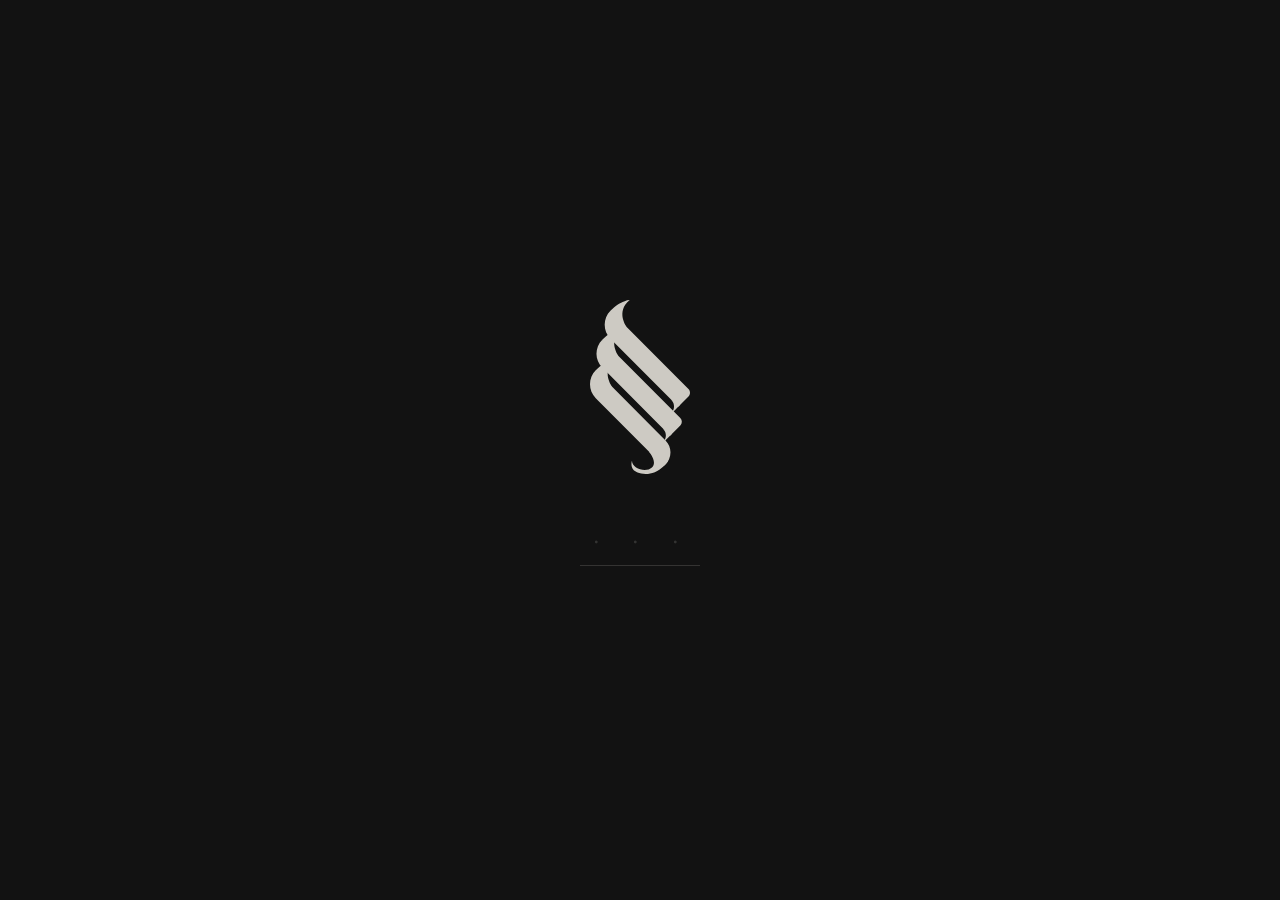
==== index.html @ f42cea84 "Update index.html" ====
<!DOCTYPE html>
<html lang="en">
<head>
  <meta charset="UTF-8" />
  <meta name="viewport" content="width=device-width, initial-scale=1.0" />
  <title>Jon Nguyen | Creative Director</title>
  <link rel="icon" type="image/svg+xml" href="assets/jn_logo.svg" />
  <meta name="description" content="Creative Director building brand worlds. Brand, digital, experiential." />
  <link rel="preconnect" href="https://fonts.googleapis.com" />
  <link rel="preconnect" href="https://fonts.gstatic.com" crossorigin />
  <link rel="preload" href="https://fonts.googleapis.com/css2?family=Montserrat:wght@300;400;500;600&display=swap" as="style" onload="this.onload=null;this.rel='stylesheet'" />
  <noscript><link href="https://fonts.googleapis.com/css2?family=Montserrat:wght@300;400;500;600&display=swap" rel="stylesheet" /></noscript>
  <link rel="preload" href="assets/cinema%20sunday.otf" as="font" type="font/otf" crossorigin>
  <link rel="preload" as="image" href="frames/hero-bust-b2.png" fetchpriority="high">
  <style>
    @font-face {
      font-family: 'Cinema Sunday';
      src: url('assets/cinema%20sunday.otf') format('opentype');
      font-weight: normal;
      font-style: normal;
      font-display: block;
    }
    html, body { height: 100%; overflow: hidden; margin: 0; }
    .panel { position: fixed; inset: 0; will-change: transform; }
    #panel-hero { z-index: 1; }
    #panel-bw { z-index: 2; transform: translateY(100%); background: rgb(244,241,234); }
    #panel-content { z-index: 3; transform: translateY(100%); background: rgb(244,241,234); overflow-y: hidden; }
    .panel-moving { transition: transform 0.88s cubic-bezier(0.16, 1, 0.3, 1); }
    :root { --bg:#f4f1ea; --ink:#121212; --blue:#1f57ff; --max:1200px; --lx:50%; --ly:35%; --rx:0deg; --ry:0deg; }
    a { color: inherit; text-decoration: none; }
    body { font-family: 'Montserrat', sans-serif; background: var(--bg); color: var(--ink); }
    /* ── NAV (from original style.css) ─────────────────────────── */
    .site-header { top: 0; left: 0; right: 0; padding: 22px 32px; }
    .nav-wrap { max-width: var(--max); margin: 0 auto; display: flex; align-items: center; justify-content: space-between; }
    .brand { font-family: 'Cinema Sunday', serif; font-weight: normal; letter-spacing: 0.06em; text-transform: uppercase; font-size: 2.2rem; line-height: 1; color: var(--blue); transition: opacity 0.4s ease, visibility 0.4s ease; }
    .brand.hidden { opacity: 0; visibility: hidden; pointer-events: none; }
    .nav { display: flex; gap: 28px; }
    .nav a { font-family: 'Montserrat', sans-serif; font-weight: 500; letter-spacing: 0.14em; text-transform: uppercase; font-size: 0.75rem; color: var(--blue); }
    /* ── HAMBURGER ─────────────────────────────────────────────── */
    .hamburger { display: none; flex-direction: column; justify-content: center; gap: 5px; background: none; border: none; cursor: pointer; padding: 6px; position: relative; z-index: 9999; }
    .hamburger span { display: block; width: 22px; height: 2px; background: var(--blue); border-radius: 1px; transition: transform 0.35s cubic-bezier(0.16,1,0.3,1), opacity 0.25s ease; transform-origin: center; }
    .hamburger.open span:nth-child(1) { transform: translateY(7px) rotate(45deg); }
    .hamburger.open span:nth-child(2) { opacity: 0; transform: scaleX(0); }
    .hamburger.open span:nth-child(3) { transform: translateY(-7px) rotate(-45deg); }
    /* ── HERO ───────────────────────────────────────────────────── */
    .hero-center { height: 100%; overflow: hidden; position: relative; }
    .hero-bust { width: clamp(380px, 38vw, 480px); flex-shrink: 0; position: relative; z-index: 2; }
    .hero-composition { display: flex; align-items: flex-start; justify-content: center; width: 100%; overflow: visible; }
    .hero-word-col { flex: 1; display: flex; align-items: flex-end; padding-top: calc(clamp(380px, 38vw, 480px) * 0.64); position: relative; z-index: 1; }
    .word-mask { overflow: hidden; display: inline-block; }
    .hero-word-col.left { justify-content: flex-end; margin-right: clamp(-150px, -21vw, -260px); }
    .hero-word-col.right { justify-content: flex-start; margin-left: clamp(-150px, -21vw, -260px); }
    .hero-word { display: block; font-family: 'Cinema Sunday', serif; font-weight: normal; text-transform: uppercase; letter-spacing: 0.02em; line-height: 1; font-size: clamp(32px, 5vw, 82px); color: rgba(18,18,18,0.88); white-space: nowrap; }
    .hero-director-wrap { display: flex; flex-direction: column; align-items: flex-end; }
    .hero-director-discipline { font-family: 'Montserrat', sans-serif; font-weight: 400; font-size: clamp(8px, 0.78vw, 12px); letter-spacing: 0.28em; text-transform: uppercase; color: rgba(18,18,18,0.5); margin-top: 12px; white-space: nowrap; }
    .rx-discipline { opacity: 0; animation: revealWord 1.2s cubic-bezier(0.4,0,0.2,1) 1.4s forwards; }
    @media (max-width: 900px) {
      .hero-word-col { padding-top: calc(clamp(380px, 38vw, 480px) * 0.64); }
      .hero-word-col.left { margin-right: clamp(-60px, -12vw, -140px); }
      .hero-word-col.right { margin-left: clamp(-60px, -12vw, -140px); }
      .hero-word { font-size: clamp(22px, 4.2vw, 52px); }
    }
    @media (max-width: 600px) {
      .hero-composition { flex-direction: column; align-items: center; justify-content: flex-start; overflow: visible; gap: 0; }
      .hero-word-col { flex: none; width: 100%; padding-top: 0 !important; display: flex; align-items: flex-end; justify-content: center !important; }
      .hero-word-col.left { margin-right: 0 !important; padding-top: clamp(56px, 14vw, 76px) !important; order: 1; }
      .hero-word-col.right { margin-left: 0 !important; order: 3; padding-bottom: clamp(8px, 2vw, 16px); margin-top: clamp(-40px, -8vw, -28px) !important; }
      .hero-bust { order: 2; width: min(340px, 88vw); flex-shrink: 0; margin-top: clamp(-48px, -9vw, -32px) !important; }
      .hero-director-wrap { align-items: center; }
      .hero-word { font-size: clamp(40px, 17vw, 64px); text-align: center; white-space: nowrap; }
      .hero-director-discipline { font-size: clamp(7px, 2.0vw, 10px); letter-spacing: 0.14em; text-align: center; margin-top: 8px; }
    }
    .hero-bust-img { display: block; width: 100%; height: auto; user-select: none; pointer-events: none; }
    @keyframes floaty { 0%, 100% { transform: translateY(0px); } 50% { transform: translateY(-14px); } }
    .hero-sculpture { animation: floaty 6s ease-in-out infinite; }
    #cursorSpotlight { position: fixed; inset: 0; pointer-events: none; z-index: 9999; opacity: 0; transition: opacity 0.8s ease; }
    #groundShadow { position: absolute; bottom: 3%; left: 50%; width: 52%; height: 28px; background: radial-gradient(ellipse at center, rgba(0,0,0,0.32) 0%, rgba(0,0,0,0.12) 45%, transparent 70%); transform: translateX(-50%); opacity: 0; pointer-events: none; will-change: transform, opacity, filter; }
    .rx { opacity: 0; }
    .rx-creative { animation: revealWord 1.6s cubic-bezier(0.4, 0, 0.2, 1) 0.1s forwards; }
    .rx-director { animation: revealWord 1.6s cubic-bezier(0.4, 0, 0.2, 1) 0.85s forwards; }
    .rx-bust { }
    @keyframes revealWord {
      0%   { opacity: 0; transform: translateY(110%); filter: blur(14px); }
      100% { opacity: 1; transform: translateY(0); filter: blur(0px); }
    }
    @keyframes revealBust {
      0%   { opacity: 0; transform: translateY(32px); }
      100% { opacity: 1; transform: translateY(0); }
    }
    @media (max-width: 600px) {
      .rx-creative { animation: revealWord 1.6s cubic-bezier(0.4, 0, 0.2, 1) 0.1s forwards; }
      .rx-director { animation: revealWord 1.6s cubic-bezier(0.4, 0, 0.2, 1) 0.8s forwards; }
      .rx-bust { animation: revealBust 2.2s cubic-bezier(0.16, 1, 0.3, 1) 1.6s forwards; }
    }
    .bw-section { height: 100%; display: flex; flex-direction: column; align-items: center; justify-content: center; overflow: hidden; }
    .bw-word-wrap { overflow: hidden; display: block; line-height: 1.0; }
    .bw-word { display: block; font-family: 'Cinema Sunday', serif; font-weight: normal; text-transform: uppercase; letter-spacing: 0.04em; font-size: clamp(52px, 10vw, 156px); color: rgba(18,18,18,0.88); opacity: 0; transform: translateY(115%); filter: blur(12px); transition: opacity 1.4s cubic-bezier(0.4, 0, 0.2, 1), transform 1.4s cubic-bezier(0.4, 0, 0.2, 1), filter 1.4s cubic-bezier(0.4, 0, 0.2, 1); will-change: transform, opacity, filter; }
    .bw-word.revealed { opacity: 1; transform: translateY(0); filter: blur(0px); }
    .bw-rule { width: 0; height: 1px; background: rgba(18,18,18,0.18); margin: 40px auto; transition: width 1.2s cubic-bezier(0.4, 0, 0.2, 1); }
    .bw-rule.revealed { width: clamp(100px, 20vw, 280px); }
    .bw-tagline { font-family: 'Montserrat', sans-serif; font-weight: 400; letter-spacing: 0.38em; text-transform: uppercase; font-size: clamp(9px, 0.85vw, 11px); color: rgba(18,18,18,0.45); opacity: 0; transform: translateY(14px); filter: blur(8px); transition: opacity 1.2s cubic-bezier(0.16, 1, 0.3, 1), transform 1.2s cubic-bezier(0.16, 1, 0.3, 1), filter 1.2s cubic-bezier(0.16, 1, 0.3, 1); }
    .bw-tagline.revealed { opacity: 1; filter: blur(0px); transform: translateY(0); }
    @media (max-width: 600px) {
      .bw-word { font-size: clamp(38px, 13vw, 76px); }
      .bw-rule { margin: 28px auto; }
    }
    .content-section { min-height: 100vh; }
    .work-section { height: 100vh; display: flex; flex-direction: column; overflow: hidden; padding: 0; }
    .work-header { padding: clamp(52px,5.5vh,72px) clamp(32px,5vw,80px) clamp(14px,1.8vh,24px); flex-shrink: 0; text-align: center; }
    .work-eyebrow { font-family: 'Montserrat', sans-serif; font-weight: 600; font-size: clamp(11px,0.95vw,14px); letter-spacing: 0.32em; text-transform: uppercase; color: rgb(31, 87, 255); }
    .work-cards-grid { flex: 1; display: flex; gap: 3px; padding: 0 3px 3px; min-height: 0; perspective: 1400px; perspective-origin: 50% -25%; }
    .work-card-wrap { flex: 1; overflow: hidden; display: flex; flex-direction: column; opacity: 0; perspective: 800px; }
    .work-card { flex: 1; position: relative; cursor: pointer; display: flex; flex-direction: column; justify-content: flex-end; overflow: hidden; }
    .work-card-bg { position: absolute; inset: 0; transition: transform 0.9s cubic-bezier(0.16,1,0.3,1); }
    .wx-1 .work-card-bg { background: linear-gradient(160deg,#ddd6c8 0%,#b8a88a 45%,#6e5c48 100%); }
    .wx-2 .work-card-bg { background: linear-gradient(155deg,#cdc7bc 0%,#968c7e 50%,#4a4038 100%); }
    .wx-3 .work-card-bg { background: linear-gradient(150deg,#e2dcd1 0%,#c4b49a 45%,#786050 100%); }
    .work-card-overlay { position: absolute; inset: 0; background: linear-gradient(to top, rgba(12,10,8,0.72) 0%, rgba(12,10,8,0.0) 55%); transition: opacity 0.6s ease; }
    .work-card-body { position: relative; z-index: 2; padding: 0 clamp(20px,2.5vw,36px) calc(clamp(20px,2.5vw,36px) + clamp(16px,1.4vw,22px) + 20px); }
    .work-card-num { font-family: 'Montserrat', sans-serif; font-size: clamp(9px,0.7vw,11px); letter-spacing: 0.32em; color: rgba(244,241,234,0.45); margin-bottom: 6px; }
    .work-card-cat { font-family: 'Montserrat', sans-serif; font-size: clamp(8px,0.65vw,10px); letter-spacing: 0.28em; text-transform: uppercase; color: rgba(244,241,234,0.55); margin-bottom: 10px; }
    .work-card-title { font-family: 'Cinema Sunday', serif; font-weight: normal; font-size: clamp(20px,2.2vw,38px); line-height: 1.05; color: rgba(244,241,234,0.95); letter-spacing: 0.02em; white-space: nowrap; }
    .work-card-arrow { font-family: 'Montserrat', sans-serif; font-size: clamp(16px,1.4vw,22px); color: rgba(244,241,234,0.0); transition: color 0.4s ease, transform 0.4s ease; display: inline-block; position: absolute; bottom: clamp(20px,2.5vw,36px); left: clamp(20px,2.5vw,36px); z-index: 3; }
    .work-card:hover .work-card-bg { transform: scale(1.08); }
    .work-card:hover .work-card-arrow { color: rgba(244,241,234,0.8); transform: translateX(4px) translateY(-4px); }
    /* ─── CASE STUDY OVERLAY ──────────────────────────────────── */
    .cs-overlay {
      position: fixed; inset: 0; z-index: 500;
      clip-path: inset(100% 0 0 0 round 0px);
      pointer-events: none; overflow: hidden;
    }
    .cs-overlay.cs-open { pointer-events: all; }
    /* Nuclear option: once cs-open is removed nothing can override the hidden state */
    .cs-overlay:not(.cs-open) { clip-path: inset(100% 0 0 0 round 0px) !important; }
    .cs-inner {
      position: absolute; inset: 0;
      overflow: hidden;
    }
    .cs-inner.cs-scrollable { overflow-y: auto; overflow-x: hidden; }
    .cs-hero {
      position: relative; height: 100vh;
      display: flex; align-items: flex-end; overflow: hidden;
    }
    .cs-hero-bg {
      position: absolute; inset: -10%;
      will-change: transform;
    }
    .cs-hero-content {
      position: relative; z-index: 2;
      padding: clamp(32px,5vw,80px) clamp(32px,5vw,80px) clamp(60px,8vw,120px);
      width: 100%;
    }
    .cs-hero-meta {
      display: flex; gap: 32px; margin-bottom: 32px;
      opacity: 0; transition: opacity 0.8s cubic-bezier(0.16,1,0.3,1);
    }
    .cs-hero-meta.revealed { opacity: 1; }
    .cs-hero-meta span {
      font-family: 'Montserrat', sans-serif;
      font-size: clamp(9px,0.75vw,11px); letter-spacing: 0.32em;
      text-transform: uppercase; color: rgba(244,241,234,0.55);
    }
    .cs-hero-title {
      font-family: 'Cinema Sunday', serif; font-weight: normal;
      font-size: clamp(52px,7.5vw,140px); line-height: 1.0;
      letter-spacing: 0.02em; color: rgba(244,241,234,0.95);
      margin: 0 0 28px; opacity: 0;
    }
    .cs-hero-title.cs-title-ready { opacity: 1; }
    .cs-hero-statement {
      font-family: 'Montserrat', sans-serif; font-weight: 300;
      font-size: clamp(13px,1.2vw,18px); letter-spacing: 0.18em;
      text-transform: uppercase; color: rgba(244,241,234,0.6);
      margin: 0; max-width: 520px;
      opacity: 0; transform: translateY(12px); filter: blur(8px);
      transition: opacity 1s cubic-bezier(0.16,1,0.3,1),
                  transform 1s cubic-bezier(0.16,1,0.3,1),
                  filter 1s cubic-bezier(0.16,1,0.3,1);
    }
    .cs-hero-statement.revealed { opacity: 1; transform: translateY(0); filter: blur(0px); }
    .cs-scroll-hint {
      position: absolute; bottom: clamp(24px,4vh,48px); right: clamp(32px,5vw,80px);
      font-family: 'Montserrat', sans-serif; font-size: clamp(8px,0.65vw,10px);
      letter-spacing: 0.32em; text-transform: uppercase; color: rgba(244,241,234,0.35);
      opacity: 0; transition: opacity 0.8s cubic-bezier(0.16,1,0.3,1);
    }
    .cs-scroll-hint.revealed { opacity: 1; }
    .cs-close {
      position: fixed; top: clamp(20px,3vh,36px); right: clamp(24px,3vw,48px);
      z-index: 600; border: none; cursor: pointer;
      width: 46px; height: 46px; border-radius: 50%;
      display: flex; align-items: center; justify-content: center;
      font-size: 16px; font-weight: 300; color: rgba(18,18,18,0.72);
      background: linear-gradient(145deg, rgba(255,255,255,0.55) 0%, rgba(255,255,255,0.18) 40%, rgba(255,255,255,0.30) 100%);
      backdrop-filter: blur(14px) saturate(1.4);
      -webkit-backdrop-filter: blur(14px) saturate(1.4);
      box-shadow:
        0 1px 0 0 rgba(255,255,255,0.88) inset,
        0 -1px 0 0 rgba(255,255,255,0.25) inset,
        1px 0 0 0 rgba(255,255,255,0.55) inset,
        -1px 0 0 0 rgba(255,255,255,0.55) inset,
        0 4px 16px rgba(18,18,18,0.13),
        0 1px 3px rgba(18,18,18,0.09);
      opacity: 0; transition: opacity 0.6s ease, background 0.3s ease, transform 0.2s ease;
    }
    .cs-close.revealed { opacity: 1; }
    .cs-close:hover {
      background: linear-gradient(145deg, rgba(255,255,255,0.72) 0%, rgba(255,255,255,0.28) 40%, rgba(255,255,255,0.44) 100%);
      color: rgba(18,18,18,0.95);
      transform: scale(1.08);
    }
    .cs-body { background: rgb(244,241,234); padding: clamp(80px,10vw,160px) clamp(32px,5vw,80px); }
    .cs-section { margin-top: clamp(72px,9vw,144px); margin-bottom: clamp(80px,10vw,160px); content-visibility: auto; contain-intrinsic-size: 0 600px; }
    .cs-body > .cs-section:first-child { margin-top: 0; }
    .cs-section-label {
      font-family: 'Montserrat', sans-serif; font-size: clamp(8px,0.65vw,10px);
      letter-spacing: 0.32em; text-transform: uppercase; color: rgba(18,18,18,0.35);
      margin-bottom: 24px; display: block;
    }
    .cs-brief {
      font-family: 'Montserrat', sans-serif; font-weight: 300;
      font-size: clamp(16px,1.6vw,24px); line-height: 1.65; color: rgba(18,18,18,0.75);
      max-width: 680px;
    }
    .cs-details { display: grid; grid-template-columns: 1fr 1fr; gap: 40px; margin-top: 48px; }
    .cs-detail-label {
      font-family: 'Montserrat', sans-serif; font-size: clamp(8px,0.65vw,10px);
      letter-spacing: 0.28em; text-transform: uppercase; color: rgba(18,18,18,0.35);
      margin-bottom: 10px;
    }
    .cs-detail-val {
      font-family: 'Montserrat', sans-serif; font-size: clamp(11px,0.9vw,14px);
      letter-spacing: 0.08em; color: rgba(18,18,18,0.7); line-height: 1.6;
    }
    .cs-slide-showcase {
      width: calc(100% + clamp(64px,10vw,160px));
      margin-left: calc(-1 * clamp(32px,5vw,80px));
      height: 54vw;
      overflow: hidden;
      display: flex;
      flex-direction: column;
      gap: 14px;
      margin-bottom: 6px;
    }
    .cs-slide-row {
      display: flex;
      gap: 14px;
      flex-shrink: 0;
      width: calc(100% + 100px);
      margin-left: -50px;
      will-change: transform;
    }
    .cs-slide-cell {
      flex: 0 0 calc(25% - 10.5px);
      aspect-ratio: 16/9;
      overflow: hidden;
      background: rgba(18,18,18,0.06);
      box-shadow: 0 2px 5px rgba(0,0,0,0.32);
    }
    .cs-slide-cell img {
      width: 100%; height: 100%; object-fit: cover; display: block;
      cursor: zoom-in;
      transition: transform 0.6s cubic-bezier(0.16,1,0.3,1);
    }
    .cs-slide-cell:hover img { transform: scale(1.03); }
    .cs-two-col {
      display: grid;
      grid-template-columns: 1fr 1fr;
      gap: 6px;
      width: calc(100% + clamp(64px,10vw,160px));
      margin-left: calc(-1 * clamp(32px,5vw,80px));
      margin-bottom: 6px;
    }
    .cs-two-col-cell { aspect-ratio: 3/4; overflow: hidden; }
    .cs-two-col-cell img { width: 100%; height: 100%; object-fit: cover; display: block; cursor: zoom-in; transition: transform 0.6s cubic-bezier(0.16,1,0.3,1); }
    .cs-two-col-cell:hover img { transform: scale(1.03); }
    .cs-img-slider {
      width: calc(100% + clamp(64px,10vw,160px));
      margin-left: calc(-1 * clamp(32px,5vw,80px));
      margin-bottom: 6px;
      aspect-ratio: 16/9; /* overridden by JS once first image loads */
      position: relative;
      overflow: hidden;
      background: rgba(18,18,18,0.06);
      aspect-ratio: 16/9;
    }
    .cs-img-slider-track {
      display: flex;
      height: 100%;
      transition: transform 0.55s cubic-bezier(0.16,1,0.3,1);
    }
    .cs-img-slider-slide {
      flex: 0 0 100%;
      height: 100%;
      overflow: hidden;
    }
    .cs-img-slider-slide img { width: 100%; height: 100%; object-fit: contain; display: block; }
    .cs-img-quad { display: grid; grid-template-columns: repeat(2, 1fr); gap: 3px; width: calc(100% + clamp(64px,10vw,160px)); margin-left: calc(-1 * clamp(32px,5vw,80px)); margin-bottom: 6px; }
    .cs-img-quad-cell { aspect-ratio: 1789 / 1077; overflow: hidden; }
    .cs-img-quad-cell img { width: 100%; height: 100%; object-fit: cover; object-position: center center; display: block; filter: brightness(1.15); }
    .cs-img-slider-btn {
      position: absolute; top: 50%; transform: translateY(-50%);
      background: rgba(244,241,234,0.85); border: none; cursor: pointer;
      width: 40px; height: 40px; border-radius: 50%;
      display: flex; align-items: center; justify-content: center;
      font-size: 14px; color: rgba(18,18,18,0.8);
      z-index: 2; transition: background 0.2s;
    }
    .cs-img-slider-btn:hover { background: rgba(244,241,234,1); }
    .cs-img-slider-btn.prev { left: 16px; }
    .cs-img-slider-btn.next { right: 16px; }
    .cs-img-slider-dots {
      position: absolute; bottom: 14px; left: 50%; transform: translateX(-50%);
      display: flex; gap: 6px; z-index: 2;
    }
    .cs-img-slider-dot {
      width: 6px; height: 6px; border-radius: 50%;
      background: rgba(244,241,234,0.5); cursor: pointer;
      transition: background 0.2s;
    }
    .cs-img-slider-dot.active { background: rgba(244,241,234,1); }
    .cs-tri-flush {
      display: flex;
      gap: 0;
      width: calc(100% + clamp(64px,10vw,160px));
      margin-left: calc(-1 * clamp(32px,5vw,80px));
      margin-bottom: 6px;
      overflow: hidden;
    }
    .cs-tri-flush-cell {
      flex: 0 0 33.333%;
      aspect-ratio: 1/1;
      overflow: hidden;
    }
    .cs-tri-flush-cell img {
      width: 100%; height: 100%; object-fit: cover; display: block;
      cursor: zoom-in;
      transition: transform 0.6s cubic-bezier(0.16,1,0.3,1);
    }
    .cs-tri-flush-cell:hover img { transform: scale(1.03); }
    .cs-slide-showcase-lg {
      width: calc(100% + clamp(64px,10vw,160px));
      margin-left: calc(-1 * clamp(32px,5vw,80px));
      height: 100vh;
      overflow: hidden;
      display: flex;
      flex-direction: column;
      gap: 14px;
      margin-bottom: 6px;
    }
    .cs-slide-row-lg {
      display: flex;
      gap: 14px;
      flex-shrink: 0;
      width: calc(100% + 100px);
      margin-left: -50px;
      will-change: transform;
    }
    .cs-slide-row-strip-bottom,
    .cs-slide-row-strip-top { flex: 1; flex-shrink: 0; }
    .cs-slide-cell-lg {
      flex: 0 0 calc(33.333% - 9.33px);
      overflow: hidden;
      background: rgba(18,18,18,0.06);
      box-shadow: 0 2px 5px rgba(0,0,0,0.32);
    }
    .cs-slide-cell-lg img {
      width: 100%; height: 100%; object-fit: cover; display: block;
      cursor: zoom-in;
      transition: transform 0.6s cubic-bezier(0.16,1,0.3,1);
    }
    .cs-slide-cell-lg:hover img { transform: scale(1.03); }
    .cs-slide-row-strip-bottom .cs-slide-cell-lg { height: 100%; }
    .cs-slide-row-strip-bottom .cs-slide-cell-lg img { object-position: center bottom; }
    .cs-slide-row-full .cs-slide-cell-lg { aspect-ratio: 16/9; }
    .cs-slide-row-full .cs-slide-cell-lg img { object-position: center center; }
    .cs-slide-row-strip-top .cs-slide-cell-lg { height: 100%; }
    .cs-slide-row-strip-top .cs-slide-cell-lg img { object-position: center top; }
    .cs-img-stack {
      width: calc(100% + clamp(64px,10vw,160px));
      margin-left: calc(-1 * clamp(32px,5vw,80px));
      margin-bottom: 6px;
      display: flex; flex-direction: column; gap: 6px;
    }
    .cs-img-stack-cell {
      width: 100%; overflow: hidden;
      aspect-ratio: 16/5;
    }
    .cs-img-stack-cell img {
      width: 100%; height: 100%; object-fit: cover; display: block;
      object-position: center 62%;
      cursor: zoom-in;
      transition: transform 0.6s cubic-bezier(0.16,1,0.3,1);
    }
    .cs-img-stack-cell:hover img { transform: scale(1.02); }
    .cs-img-full {
      width: calc(100% + clamp(64px,10vw,160px));
      margin-left: calc(-1 * clamp(32px,5vw,80px));
      overflow: hidden;
      margin-bottom: 6px;
    }
    .cs-img-full-inner {
      width: 100%; height: 100%; background-size: cover; background-position: center;
    }
    .cs-img-row {
      display: grid; grid-template-columns: 1fr 1fr; gap: 6px;
      width: calc(100% + clamp(64px,10vw,160px));
      margin-left: calc(-1 * clamp(32px,5vw,80px));
      margin-bottom: 6px;
    }
    .cs-img-half { aspect-ratio: 16/9; overflow: hidden; }
    .cs-img-half-inner { width: 100%; height: 100%; background-size: cover; background-position: center; }
    .cs-statement-large {
      font-family: 'Cinema Sunday', serif; font-weight: normal;
      font-size: clamp(36px,5.5vw,96px); line-height: 1.1; letter-spacing: 0.02em;
      color: rgba(18,18,18,0.85); max-width: 900px;
      margin-bottom: clamp(80px,10vw,160px);
    }
    .cs-outcome { padding: 0; background: none; border-radius: 0; }
    .cs-outcome-section { text-align: left; padding: clamp(80px,10vw,160px) 0; border-top: 1px solid rgba(18,18,18,0.10); }
    .cs-outcome-section .cs-section-label { text-align: left; }
    .cs-outcome-text {
      font-family: 'Montserrat', sans-serif; font-weight: 300;
      font-size: clamp(16px,1.5vw,22px); line-height: 1.75; color: rgba(18,18,18,0.75);
      max-width: 640px; margin: 0 0 14px; text-align: left;
    }
    /* ─── BENTO GRID ─────────────────────────────────────────── */
    .cs-bento {
      display: grid;
      grid-template-columns: repeat(3, 1fr);
      grid-template-rows: repeat(3, clamp(160px, 20vw, 300px));
      gap: 3px;
      width: calc(100% + clamp(64px,10vw,160px));
      margin-left: calc(-1 * clamp(32px,5vw,80px));
      margin-bottom: 6px;
    }
    .cs-bento.portrait-bento {
      grid-template-rows: repeat(4, clamp(220px, 28vw, 420px));
    }
    .cs-bento-cell {
      overflow: hidden; position: relative;
      background: rgba(18,18,18,0.06);
    }
    .cs-bento-cell.span2 { grid-column: span 2; }
    .cs-bento-cell.row-span2 { grid-row: span 2; }
    .cs-bento-cell img {
      width: 100%; height: 100%; object-fit: cover;
      display: block; transition: transform 0.6s cubic-bezier(0.16,1,0.3,1);
      cursor: zoom-in;
    }
    .cs-bento-cell:hover img { transform: scale(1.04); }
    #lb-overlay {
      position: fixed; inset: 0; z-index: 9999;
      background: rgba(0,0,0,0.92);
      display: flex; align-items: center; justify-content: center;
      opacity: 0; pointer-events: none;
      transition: opacity 0.25s ease;
      cursor: zoom-out;
    }
    #lb-overlay.open { opacity: 1; pointer-events: all; }
    #lb-img {
      max-width: 90vw; max-height: 90vh;
      object-fit: contain; display: block;
      cursor: default;
      transform: scale(0.95);
      transition: transform 0.35s cubic-bezier(0.16,1,0.3,1);
    }
    #lb-overlay.open #lb-img { transform: scale(1); }
    .cs-bento-placeholder { background: rgba(18,18,18,0.06); width:100%; height:100%; }
    .cs-tricol {
      display: grid; grid-template-columns: repeat(3, 1fr); gap: 12px;
      width: calc(100% + clamp(64px,10vw,160px));
      margin-left: calc(-1 * clamp(32px,5vw,80px));
      margin-bottom: 6px;
    }
    .cs-tricol-cell {
      aspect-ratio: 9/16; overflow: hidden; border-radius: 2px;
      background: rgba(18,18,18,0.06);
    }
    .cs-tricol-cell img { width: 100%; height: 100%; object-fit: cover; display: block; cursor: zoom-in; }
    .cs-tricol-landscape .cs-tricol-cell { aspect-ratio: 16/9; }
    .cs-tricol-full .cs-tricol-cell { aspect-ratio: unset; background: none; overflow: visible; }
    .cs-tricol-full .cs-tricol-cell img { height: auto; object-fit: unset; }
    @media (max-width: 600px) {
      .cs-tricol { grid-template-columns: 1fr; gap: 12px; }
      .cs-tricol-cell { aspect-ratio: 9/16; }
    }
    @media (max-width: 600px) {
      .cs-bento { grid-template-columns: repeat(2, 1fr); grid-template-rows: repeat(5, clamp(120px,36vw,200px)); }
      .cs-bento-cell.span2 { grid-column: span 2; }
    }
    .cs-reveal {
      opacity: 0; transform: translateY(32px);
      transition: opacity 0.9s cubic-bezier(0.16,1,0.3,1), transform 0.9s cubic-bezier(0.16,1,0.3,1);
    }
    .cs-reveal.revealed { opacity: 1; transform: translateY(0); }
    /* ─── PANEL LOGO WATERMARK ──────────────────────────────── */
    .panel-logo {
      position: absolute;
      top: 50%;
      left: 50%;
      transform: translate(-50%, -50%);
      width: auto;
      height: 90vh;
      opacity: 0.065;
      pointer-events: none;
      user-select: none;
      filter: brightness(0);
      z-index: 0;
      display: block;
    }
    /* ─── HERO SUBTEXT ───────────────────────────────────────── */
    .hero-sub {
      position: absolute;
      bottom: 22%;
      left: 50%;
      transform: translateX(-50%);
      text-align: center;
      white-space: nowrap;
      opacity: 0;
      animation: revealHeroSub 1.2s cubic-bezier(0.16,1,0.3,1) 1.9s forwards;
      pointer-events: none;
    }
    .hero-sub-role {
      font-family: 'Montserrat', sans-serif;
      font-weight: 400;
      font-size: clamp(7px, 0.58vw, 10px);
      letter-spacing: 0.22em;
      text-transform: uppercase;
      color: rgba(18,18,18,0.82);
      text-shadow: 0 0 10px rgba(244,241,234,0.9), 0 1px 4px rgba(244,241,234,0.7);
      margin: 0 0 7px;
    }
    .hero-sub-discipline {
      font-family: 'Montserrat', sans-serif;
      font-weight: 400;
      font-size: clamp(7px, 0.62vw, 10px);
      letter-spacing: 0.28em;
      text-transform: uppercase;
      color: rgba(18,18,18,0.62);
      text-shadow: 0 0 10px rgba(244,241,234,0.9), 0 1px 4px rgba(244,241,234,0.7);
      margin: 0;
    }
    @keyframes revealHeroSub {
      0%   { opacity: 0; transform: translateX(-50%) translateY(8px); }
      100% { opacity: 1; transform: translateX(-50%) translateY(0); }
    }
    /* ─── SCROLL CUE ──────────────────────────────────────────── */
    .hero-scroll-cue {
      position: absolute;
      bottom: clamp(24px, 4vh, 44px);
      left: 50%;
      transform: translateX(-50%);
      font-family: 'Montserrat', sans-serif;
      font-weight: 500;
      font-size: clamp(8px, 0.68vw, 11px);
      letter-spacing: 0.22em;
      text-transform: uppercase;
      color: rgba(18,18,18,0.75);
      cursor: pointer;
      border: none;
      padding: clamp(10px,1.1vh,14px) clamp(20px,2.2vw,32px);
      border-radius: 999px;
      opacity: 0;
      z-index: 5;
      /* Liquid glass */
      background: linear-gradient(
        145deg,
        rgba(255,255,255,0.55) 0%,
        rgba(255,255,255,0.18) 40%,
        rgba(255,255,255,0.28) 100%
      );
      backdrop-filter: blur(12px) saturate(1.4);
      -webkit-backdrop-filter: blur(12px) saturate(1.4);
      box-shadow:
        0 1px 0 0 rgba(255,255,255,0.85) inset,
        0 -1px 0 0 rgba(255,255,255,0.25) inset,
        1px 0 0 0 rgba(255,255,255,0.5) inset,
        -1px 0 0 0 rgba(255,255,255,0.5) inset,
        0 4px 16px rgba(18,18,18,0.10),
        0 1px 3px rgba(18,18,18,0.08);
      transition: background 0.3s ease, box-shadow 0.3s ease, color 0.3s ease;
      animation: revealCue 1s cubic-bezier(0.16,1,0.3,1) 0.8s forwards,
                 driftCue 3.2s ease-in-out 1.8s infinite;
    }
    .hero-scroll-cue:hover {
      color: rgba(18,18,18,0.9);
      background: linear-gradient(
        145deg,
        rgba(255,255,255,0.70) 0%,
        rgba(255,255,255,0.28) 40%,
        rgba(255,255,255,0.38) 100%
      );
      box-shadow:
        0 1px 0 0 rgba(255,255,255,0.95) inset,
        0 -1px 0 0 rgba(255,255,255,0.3) inset,
        1px 0 0 0 rgba(255,255,255,0.6) inset,
        -1px 0 0 0 rgba(255,255,255,0.6) inset,
        0 6px 20px rgba(18,18,18,0.13),
        0 1px 4px rgba(18,18,18,0.10);
    }
    @keyframes revealCue {
      0%   { opacity: 0; }
      100% { opacity: 1; }
    }
    @keyframes driftCue {
      0%, 100% { transform: translateX(-50%) translateY(0px); }
      50%       { transform: translateX(-50%) translateY(3px); }
    }
    /* ─── 4TH CARD BACKGROUND ────────────────────────────────── */
    .wx-4 .work-card-bg { background: linear-gradient(145deg,#d4d0c8 0%,#9890a0 45%,#2c2438 100%); }
    /* ─── MOBILE OVERRIDES ────────────────────────────────────── */
    @media (max-width: 600px) {
      /* Nav — tighter padding */
      .site-header { padding: 14px 20px; }
      .brand { font-size: 1rem !important; letter-spacing: 0.04em; }
      /* Show hamburger, hide desktop nav links */
      .hamburger { display: flex; }

      /* ── Mobile: disable snap-scroll, stack panels naturally ── */
      html, body { height: auto !important; overflow-y: auto !important; overflow-x: hidden !important; }
      /* Lock scroll when nav is open — must beat the !important above */
      body.nav-open { overflow: hidden !important; }
      .panel { position: relative !important; transform: none !important; height: auto !important; min-height: 100svh; will-change: auto !important; }
      .panel-moving { transition: none !important; }
      #panel-bw { display: none !important; }
      #panel-content { overflow: visible !important; }
      .site-header { background: rgba(244,241,234,0.95) !important; backdrop-filter: blur(8px); -webkit-backdrop-filter: blur(8px); }
      .hamburger { display: flex; }
      /* Lightbox nav overlay */
      .nav {
        display: flex !important;
        position: fixed; inset: 0; z-index: 9998;
        flex-direction: column; align-items: center; justify-content: center;
        gap: 44px;
        background: var(--bg);
        opacity: 0; pointer-events: none; visibility: hidden;
        transition: opacity 0.38s ease, visibility 0.38s ease;
      }
      .nav.open { opacity: 1; pointer-events: auto; visibility: visible; }
      .nav a { font-family: 'Cinema Sunday', serif; font-size: clamp(40px, 10vw, 56px); letter-spacing: 0.04em; color: var(--ink); font-weight: normal; text-transform: none; }

      /* Hide scroll cue on mobile — redundant and overlaps text */
      .hero-scroll-cue { display: none !important; }

      /* Hero discipline — readable size, tight letter-spacing to fit viewport */
      .hero-director-discipline {
        font-size: clamp(7px, 2.0vw, 10px) !important;
        letter-spacing: 0.14em !important;
      }

      /* Work section header */
      .work-header { padding: 72px 20px 8px; }

      /* Cards always visible on mobile — no JS reveal needed */
      .work-card-wrap { opacity: 1 !important; }
      .wx-card { clip-path: none !important; }
      .work-card-title { opacity: 1 !important; }
      .work-card-num, .work-card-cat, .work-card-arrow { opacity: 1 !important; transform: none !important; }

      /* Work cards — 2×2 grid on mobile */
      .work-cards-grid {
        display: grid !important;
        grid-template-columns: 1fr 1fr;
        grid-template-rows: 1fr 1fr;
        gap: 3px;
        padding: 0 3px 3px;
        overflow: hidden;
      }
      .work-card-wrap {
        flex: none;
        height: auto;
        min-height: 0;
      }
      /* Card internals — tighter for smaller cells */
      .work-card-title {
        font-size: clamp(13px, 3.4vw, 18px);
        white-space: normal;
        line-height: 1.1;
      }
      .work-card-num { font-size: 8px; margin-bottom: 3px; }
      .work-card-cat { font-size: 7px; margin-bottom: 6px; }
      .work-card-body {
        padding: 0 12px calc(12px + 14px + 8px);
      }
      .work-card-arrow {
        font-size: 14px;
        bottom: 12px;
        left: 12px;
      }

      /* Case study — single column, tighter padding */
      .cs-details { grid-template-columns: 1fr; gap: 20px; margin-top: 32px; }
      .cs-img-row { grid-template-columns: 1fr; }
      .cs-img-half { aspect-ratio: 16/9; }
      .cs-hero-meta { gap: 16px; flex-wrap: wrap; margin-bottom: 20px; }
      .cs-hero-title { font-size: clamp(36px, 9vw, 64px); margin-bottom: 16px; }
      .cs-hero-content { padding: 24px 24px 48px; }
      .cs-body { padding: clamp(40px,8vw,80px) 24px; }
      .cs-outcome { padding: clamp(28px, 6vw, 48px); }
      .cs-statement-large { font-size: clamp(28px, 7vw, 52px); }
    }

    /* About — handled in the main 768px block below */

    /* Contact — prevent headline overflow on narrow screens */
    @media (max-width: 600px) {
      .contact-section { padding: clamp(64px,8vh,100px) 28px clamp(24px,4vh,40px); }
      .contact-headline { font-size: clamp(36px,9vw,80px); }
      .contact-email { font-size: clamp(13px,3.8vw,18px); word-break: break-all; }
    }
    /* ─── ABOUT SECTION ─────────────────────────────────────────────── */
    .about-section {
      min-height: 100vh;
      display: flex;
      align-items: stretch;
      background: var(--bg);
    }
    .about-photo-col {
      width: 32%;
      flex-shrink: 0;
      position: relative;
      overflow: hidden;
    }
    .about-photo-col img {
      position: absolute;
      inset: 0;
      width: 100%;
      height: 100%;
      object-fit: cover;
      object-position: center top;
      display: block;
    }
    .about-text-col {
      flex: 1;
      display: flex;
      flex-direction: column;
      justify-content: center;
      padding: clamp(64px,10vh,120px) clamp(40px,6vw,96px);
    }
    .about-eyebrow {
      font-family: 'Montserrat', sans-serif;
      font-weight: 600;
      font-size: clamp(9px,0.75vw,11px);
      letter-spacing: 0.36em;
      text-transform: uppercase;
      color: var(--blue);
      margin-bottom: 28px;
      display: block;
    }
    .about-headline {
      font-family: 'Cinema Sunday', serif;
      font-weight: normal;
      font-size: clamp(36px,4.2vw,72px);
      line-height: 1.05;
      letter-spacing: 0.01em;
      color: rgba(18,18,18,0.92);
      margin: 0 0 36px;
    }
    .about-bio {
      font-family: 'Montserrat', sans-serif;
      font-weight: 300;
      font-size: clamp(13px,1.1vw,16px);
      line-height: 1.8;
      color: rgba(18,18,18,0.65);
      max-width: 520px;
      margin: 0 0 52px;
    }
    .about-bio p + p { margin-top: 1.4em; }
    .about-resume-link {
      display: inline-block;
      margin-top: 32px;
      font-family: 'Montserrat', sans-serif;
      font-weight: 500;
      font-size: clamp(9px,0.75vw,11px);
      letter-spacing: 0.26em;
      text-transform: uppercase;
      color: var(--blue);
      text-decoration: none;
      transition: opacity 0.2s ease;
    }
    .about-resume-link:hover { opacity: 0.6; }
    .about-stats {
      display: flex;
      gap: clamp(28px,4vw,56px);
      border-top: 1px solid rgba(18,18,18,0.1);
      padding-top: 36px;
    }
    .about-stat-num {
      font-family: 'Cinema Sunday', serif;
      font-weight: normal;
      font-size: clamp(28px,3vw,48px);
      color: rgba(18,18,18,0.88);
      line-height: 1;
      margin-bottom: 6px;
    }
    .about-stat-label {
      font-family: 'Montserrat', sans-serif;
      font-weight: 500;
      font-size: clamp(8px,0.65vw,10px);
      letter-spacing: 0.26em;
      text-transform: uppercase;
      color: rgba(18,18,18,0.4);
    }
    @media (max-width: 768px) {
      #panel-about { overflow-y: auto; }
      .about-section { flex-direction: column; min-height: unset; }
      .about-photo-col { width: 100% !important; height: 68vw; position: relative; }
      .about-photo-col img { position: absolute; }
      .about-text-col { padding: 36px 28px 48px; justify-content: flex-start; }
      .about-eyebrow { font-size: 10px; margin-bottom: 18px; }
      .about-headline { font-size: clamp(28px, 7vw, 44px); margin-bottom: 20px; }
      .about-bio { font-size: 14px; line-height: 1.75; margin-bottom: 28px; }
      .about-stats { flex-wrap: wrap; gap: 24px; padding-top: 24px; }
      .about-stat-num { font-size: clamp(26px, 6.5vw, 40px); }
      .about-stat-label { font-size: 9px; }
    }
    /* ─── CONTACT SECTION ───────────────────────────────────────────── */
    .contact-section {
      height: 100vh;
      display: flex;
      flex-direction: column;
      justify-content: space-between;
      padding: clamp(80px,10vh,120px) clamp(32px,6vw,96px) clamp(32px,4vh,56px);
    }
    .contact-inner { display: flex; flex-direction: column; }
    .contact-eyebrow {
      font-family: 'Montserrat', sans-serif;
      font-weight: 500;
      font-size: clamp(9px,0.75vw,11px);
      letter-spacing: 0.30em;
      text-transform: uppercase;
      color: rgba(244,241,234,0.4);
      margin: 0 0 clamp(20px,3vh,36px);
    }
    .contact-headline {
      font-family: 'Cinema Sunday', serif;
      font-weight: normal;
      font-size: clamp(52px,8.5vw,148px);
      line-height: 0.95;
      letter-spacing: -0.01em;
      color: rgba(244,241,234,0.95);
      margin: 0 0 clamp(36px,5vh,64px);
    }
    .contact-email {
      font-family: 'Cinema Sunday', serif;
      font-weight: normal;
      font-size: clamp(18px,2.4vw,42px);
      letter-spacing: 0.01em;
      color: rgba(244,241,234,0.6);
      text-decoration: none;
      transition: color 0.3s ease;
      display: inline-block;
      margin-bottom: clamp(24px,3.5vh,48px);
    }
    .contact-email:hover { color: rgba(244,241,234,0.95); }
    .contact-links {
      display: flex;
      align-items: center;
      gap: 16px;
    }
    .contact-link {
      font-family: 'Montserrat', sans-serif;
      font-weight: 500;
      font-size: clamp(9px,0.75vw,11px);
      letter-spacing: 0.26em;
      text-transform: uppercase;
      color: rgba(244,241,234,0.4);
      text-decoration: none;
      transition: color 0.3s ease;
    }
    .contact-link:hover { color: rgba(244,241,234,0.85); }
    .contact-link-divider {
      font-family: 'Montserrat', sans-serif;
      font-size: 10px;
      color: rgba(244,241,234,0.2);
    }
    .contact-footer {
      display: flex;
      justify-content: space-between;
      align-items: flex-end;
      font-family: 'Montserrat', sans-serif;
      font-weight: 400;
      font-size: clamp(9px,0.7vw,11px);
      letter-spacing: 0.18em;
      text-transform: uppercase;
      color: rgba(244,241,234,0.25);
    }
    /* ─── LOGO EVOLUTION ─────────────────────────────────────────────── */
    .logo-evolution {
      display: grid;
      grid-template-columns: 1fr auto 1fr auto 1fr;
      gap: 3px;
      width: calc(100% + clamp(64px,10vw,160px));
      margin-left: calc(-1 * clamp(32px,5vw,80px));
      margin-top: clamp(40px,5vw,80px);
      margin-bottom: 6px;
    }
    .logo-evo-item {
      display: flex;
      flex-direction: column;
    }
    .logo-evo-img {
      aspect-ratio: 2/3;
      overflow: hidden;
      background: #111;
      display: flex;
      align-items: center;
      justify-content: center;
    }
    .logo-evo-img img {
      width: 100%;
      height: 100%;
      object-fit: cover;
      display: block;
    }
    .logo-evo-label {
      font-family: 'Montserrat', sans-serif;
      font-size: clamp(7px,0.6vw,9px);
      letter-spacing: 0.24em;
      text-transform: uppercase;
      color: rgba(18,18,18,0.4);
      padding-top: 14px;
      text-align: center;
    }
    .logo-evo-arrow {
      display: flex;
      align-items: center;
      justify-content: center;
      padding: 0 clamp(8px,1.2vw,20px);
      font-size: clamp(14px,1.2vw,22px);
      color: rgba(18,18,18,0.2);
      padding-bottom: clamp(28px,3vw,44px);
    }
  /* ─── PASSWORD GATE ─────────────────────────────────────── */
  #pw-gate {
    position: fixed; inset: 0; z-index: 99999;
    background: rgb(18,18,18);
    display: flex; align-items: center; justify-content: center;
    transition: opacity 0.7s cubic-bezier(0.16,1,0.3,1);
  }
  #pw-gate.fade-out { opacity: 0; pointer-events: none; }
  #pw-box { display: flex; flex-direction: column; align-items: center; gap: 40px; }
  #pw-logo { width: clamp(60px,8vw,100px); height: auto; opacity: 0.9; }
  #pw-input {
    background: none; border: none; border-bottom: 1px solid rgba(244,241,234,0.15);
    color: rgb(244,241,234); font-family: 'Montserrat', sans-serif;
    font-size: 1.6rem; letter-spacing: 0.6em; text-indent: 0.6em;
    text-align: center; width: 120px; padding: 10px 0;
    outline: none; caret-color: transparent;
  }
  #pw-input::placeholder { color: rgba(244,241,234,0.15); letter-spacing: 0.5em; text-indent: 0.5em; }
  #pw-error {
    font-family: 'Montserrat', sans-serif; font-size: 0.6rem;
    letter-spacing: 0.28em; text-transform: uppercase;
    color: rgba(244,241,234,0.35); height: 14px; margin-top: -20px;
    transition: opacity 0.3s;
  }
  </style>
</head>
<body>

  <!-- Password Gate -->
  <div id="pw-gate">
    <div id="pw-box">
      <img id="pw-logo" src="assets/jn_logo.svg" alt="JN" />
      <input id="pw-input" type="password" inputmode="numeric" maxlength="4" placeholder="· · · ·" autocomplete="off" autofocus />
      <div id="pw-error"></div>
    </div>
  </div>
  <script>
    (function() {
      var gate  = document.getElementById('pw-gate');
      var input = document.getElementById('pw-input');
      var error = document.getElementById('pw-error');
      if (sessionStorage.getItem('jn_auth') === '1') { gate.style.display = 'none'; return; }
      function unlock() {
        sessionStorage.setItem('jn_auth', '1');
        gate.classList.add('fade-out');
        setTimeout(function() { gate.style.display = 'none'; }, 720);
      }
      function reject() {
        error.textContent = 'incorrect';
        input.value = '';
        setTimeout(function() { error.textContent = ''; }, 1400);
      }
      input.addEventListener('input', function() {
        if (input.value.length === 4) {
          if (input.value === '4664') { unlock(); } else { reject(); }
        }
      });
      input.addEventListener('keydown', function(e) {
        if (e.key === 'Enter' && input.value.length > 0) {
          if (input.value === '4664') { unlock(); } else { reject(); }
        }
      });
    })();
  </script>

  <header class="site-header" style="position:fixed;z-index:200;">
    <div class="nav-wrap">
      <a class="brand" href="#">JON NGUYEN</a>
      <nav class="nav" id="main-nav">
        <a href="#work">WORK</a>
        <a href="#about">ABOUT</a>
        <a href="#contact">CONTACT</a>
        <a href="assets/jonnguyen_resume.pdf" target="_blank" rel="noopener">RESUME</a>
      </nav>
      <button class="hamburger" id="hamburger" aria-label="Menu">
        <span></span><span></span><span></span>
      </button>
    </div>
  </header>
  <!-- ─── PANEL 1: HERO ──────────────────────────────────────── -->
  <div id="panel-hero" class="panel">
    <img src="assets/jn_logo.svg" class="panel-logo" aria-hidden="true" draggable="false" />
    <section class="hero-center">
      <div class="hero-inner">
        <div class="hero-composition">
          <div class="hero-word-col left">
            <div class="word-mask"><span class="hero-word rx rx-creative">CREATIVE</span></div>
          </div>
          <div class="hero-bust rx rx-bust">
            <div class="hero-sculpture" id="heroStage" style="position:relative;">
              <img class="hero-bust-img" src="frames/hero-bust-b2.png" alt="Porcelain bust sculpture" fetchpriority="high" draggable="false" />
              <div id="groundShadow"></div>
            </div>
          </div>
          <div class="hero-word-col right">
            <div class="hero-director-wrap">
              <div class="word-mask"><span class="hero-word rx rx-director">DIRECTOR</span></div>
              <div class="hero-director-discipline rx rx-discipline">BRAND &nbsp; DIGITAL &nbsp; EXPERIENTIAL</div>
            </div>
          </div>
        </div>
      </div>
      <button class="hero-scroll-cue" id="heroScrollCue">SELECTED WORK ↓</button>
    </section>
  </div>
  <!-- ─── PANEL 2: BUILDING WORLDS ───────────────────────────── -->
  <div id="panel-bw" class="panel">
    <img src="assets/jn_logo.svg" class="panel-logo" aria-hidden="true" draggable="false" />
    <section class="bw-section">
      <div class="bw-word-wrap"><span class="bw-word" id="bwBuilding">BUILDING</span></div>
      <div class="bw-word-wrap"><span class="bw-word" id="bwWorlds">WORLDS</span></div>
      <div class="bw-rule" id="bwRule"></div>
      <div class="bw-tagline" id="bwTagline">BRAND &nbsp;&middot;&nbsp; DIGITAL &nbsp;&middot;&nbsp; EXPERIENTIAL</div>
    </section>
  </div>
  <!-- ─── PANEL 3: CONTENT ─────────────────────────────────────── -->
  <div id="panel-content" class="panel" data-anchor="work">
    <img src="assets/jn_logo.svg" class="panel-logo" aria-hidden="true" draggable="false" />
    <section id="work" class="content-section work-section">
      <div class="work-header">
        <span class="work-eyebrow">Selected Work</span>
      </div>
      <div class="work-cards-grid">
        <div class="work-card-wrap">
          <div class="work-card wx-card wx-1">
            <div class="work-card-bg" style="background:rgb(12,10,8);">
              <video autoplay muted loop playsinline preload="none" data-src="assets/ITE_Logo.mp4" style="position:absolute;inset:0;width:100%;height:100%;object-fit:cover;opacity:0.9;"></video>
            </div>
            <div class="work-card-overlay"></div>
            <div class="work-card-body">
              <div class="work-card-num">01</div>
              <div class="work-card-cat">Brand</div>
              <div class="work-card-title">In The Event</div>
            </div>
            <div class="work-card-arrow">&#8599;</div>
          </div>
        </div>
        <div class="work-card-wrap">
          <div class="work-card wx-card wx-2">
            <div class="work-card-bg" style="background:rgb(12,10,8);">
              <video autoplay muted loop playsinline preload="none" data-src="assets/mrc_maggie.mp4" style="position:absolute;inset:0;width:100%;height:100%;object-fit:cover;opacity:0.9;"></video>
            </div>
            <div class="work-card-overlay"></div>
            <div class="work-card-body">
              <div class="work-card-num">02</div>
              <div class="work-card-cat">Brand / Digital</div>
              <div class="work-card-title">Mannequin Rent Co</div>
            </div>
            <div class="work-card-arrow">&#8599;</div>
          </div>
        </div>
        <div class="work-card-wrap">
          <div class="work-card wx-card wx-3">
            <div class="work-card-bg" style="background:rgb(12,10,8);">
              <video autoplay muted loop playsinline preload="none" data-src="assets/becx_logo.mp4" style="position:absolute;inset:0;width:100%;height:100%;object-fit:cover;opacity:0.9;"></video>
            </div>
            <div class="work-card-overlay"></div>
            <div class="work-card-body">
              <div class="work-card-num">03</div>
              <div class="work-card-cat">Brand / Experiential</div>
              <div class="work-card-title">Best Ever Conference</div>
            </div>
            <div class="work-card-arrow">&#8599;</div>
          </div>
        </div>
        <div class="work-card-wrap">
          <div class="work-card wx-card wx-4">
            <div class="work-card-bg" style="background:rgb(12,10,8);">
              <video autoplay muted loop playsinline preload="none" data-src="assets/47G_Broll.mp4" style="position:absolute;inset:0;width:100%;height:100%;object-fit:cover;opacity:0.9;"></video>
            </div>
            <div class="work-card-overlay"></div>
            <div class="work-card-body">
              <div class="work-card-num">04</div>
              <div class="work-card-cat">Experiential</div>
              <div class="work-card-title">Zero Gravity Summit</div>
            </div>
            <div class="work-card-arrow">&#8599;</div>
          </div>
        </div>
      </div>
    </section>
  </div>
  <!-- ─── PANEL 4: ABOUT ───────────────────────────────────────── -->
  <div id="panel-about" class="panel" data-anchor="about" style="z-index:4; transform:translateY(100%); background:var(--bg);">
    <section id="about" class="about-section">
      <div class="about-photo-col" style="width:32%;">
        <img src="assets/jn_headshot.jpg" alt="Jon Nguyen" />
      </div>
      <div class="about-text-col">
        <span class="about-eyebrow">About</span>
        <h2 class="about-headline">Building brands<br>that mean something.</h2>
        <div class="about-bio">
          <p>I'm Jon Nguyen, a Creative Director based in Salt Lake City. I build brand worlds: identities, digital experiences, and physical environments that hold together at every scale.</p>
          <p>My work spans brand strategy, identity, web design, motion, 3D, videography, photography, and experiential production. I'm most useful when a brand needs everything built at once and built to last.</p>
        </div>
        <a href="assets/jonnguyen_resume.pdf" target="_blank" rel="noopener" class="about-resume-link">Resume ↗</a>
      </div>
    </section>
  </div>
  <!-- ─── PANEL 5: CONTACT ───────────────────────────────────── -->
  <div id="panel-contact" class="panel" data-anchor="contact" style="z-index:5; transform:translateY(100%); background:rgb(12,10,8);">
    <section class="contact-section">
      <div class="contact-inner">
        <p class="contact-eyebrow">Get in touch</p>
        <h2 class="contact-headline">Let's build<br>something.</h2>
        <a class="contact-email" href="mailto:jonnynguyen528@gmail.com">jonnynguyen528@gmail.com</a>
        <div class="contact-links">
          <a href="https://www.linkedin.com/in/jonathan-nguyen-7a0252179" target="_blank" rel="noopener" class="contact-link">LinkedIn</a>
          <span class="contact-link-divider">·</span>
          <a href="assets/jonnguyen_resume.pdf" target="_blank" rel="noopener" class="contact-link">Resume</a>
        </div>
      </div>
      <footer class="contact-footer">
        <span>Salt Lake City, UT</span>
        <span>&copy; <span id="contact-year"></span> Jon Nguyen</span>
      </footer>
    </section>
  </div>
  <!-- ─── CASE STUDY OVERLAY ──────────────────────────────────── -->
  <div id="cs-overlay" class="cs-overlay">
    <div id="cs-inner" class="cs-inner">
      <section class="cs-hero">
        <div class="cs-hero-bg" id="cs-hero-bg"></div>
        <div class="cs-hero-content">
          <div class="cs-hero-meta" id="cs-hero-meta">
            <span id="cs-hero-num"></span>
            <span id="cs-hero-cat"></span>
          </div>
          <h1 class="cs-hero-title" id="cs-hero-title"></h1>
          <p class="cs-hero-statement" id="cs-hero-statement"></p>
        </div>
        <span class="cs-scroll-hint" id="cs-scroll-hint">Scroll to explore</span>
      </section>
      <div class="cs-body" id="cs-body"></div>
    </div>
    <button class="cs-close" id="cs-close">&#10005;</button>
  </div>
  <div id="cursorSpotlight"></div>
  <script>
    // ── Cursor spotlight — deferred to idle so it doesn't compete with hero render ──
    (function () {
      function initSpotlight() {
        const spotlight = document.getElementById('cursorSpotlight');
        const shadowEl = document.getElementById('groundShadow');
        let mouseX = window.innerWidth / 2, mouseY = window.innerHeight / 2;
        let curX = mouseX, curY = mouseY;
        let hasEntered = false;
        const LERP = 0.08;
        document.addEventListener('mousemove', e => { mouseX = e.clientX; mouseY = e.clientY; hasEntered = true; });
        function tick() {
          curX += (mouseX - curX) * LERP;
          curY += (mouseY - curY) * LERP;
          if (!hasEntered) { requestAnimationFrame(tick); return; }
          const W = window.innerWidth, H = window.innerHeight;
          const dx = (curX - W * 0.5) / (W * 0.5);
          const dy = (curY - H * 0.5) / (H * 0.5);
          const dist = Math.min(Math.sqrt(dx * dx + dy * dy), 1.0);
          const blend = dist * 0.8;
          if (blend < 0.02) {
            spotlight.style.opacity = '0';
          } else {
            spotlight.style.opacity = blend.toFixed(3);
            spotlight.style.background = `
              radial-gradient(320px circle at ${curX}px ${curY}px, rgba(255,242,210,0.10) 0%, rgba(255,238,195,0.04) 50%, transparent 100%),
              radial-gradient(800px circle at ${curX}px ${curY}px, transparent 0%, transparent 25%, rgba(12,10,6,0.05) 60%, rgba(12,10,6,0.13) 100%)`;
          }
          if (shadowEl) {
            const cx = mouseX / W - 0.5;
            const adist = Math.abs(cx);
            shadowEl.style.transform = `translateX(calc(-50% + ${(-cx*120).toFixed(1)}px)) scaleX(${(0.8+adist*2).toFixed(3)})`;
            shadowEl.style.filter = `blur(${(8+adist*20).toFixed(1)}px)`;
            shadowEl.style.opacity = Math.min(0.08+adist*0.25, 0.4).toFixed(3);
          }
          requestAnimationFrame(tick);
        }
        tick();
      }
      if ('requestIdleCallback' in window) {
        requestIdleCallback(initSpotlight, { timeout: 2000 });
      } else {
        setTimeout(initSpotlight, 200);
      }
    })();
    // ── Bust reveal ───────────────────────────────────────────────────
    (function () {
      var PAGE_START = Date.now();
      var BUST_DELAY = 1700;
      var MAX_WAIT = 2500;
      var bustEl = document.querySelector('.rx-bust');
      var bustImg = document.querySelector('.hero-bust-img');
      var fired = false;
      function revealBust() {
        if (fired) return; fired = true;
        var elapsed = Date.now() - PAGE_START;
        var delay = Math.max(0, BUST_DELAY - elapsed);
        bustEl.style.animation = 'revealBust 2.4s cubic-bezier(0.16,1,0.3,1) ' + delay + 'ms forwards';
      }
      var cap = setTimeout(revealBust, MAX_WAIT);
      if (bustImg.complete && bustImg.naturalWidth > 0) { clearTimeout(cap); revealBust(); }
      else {
        bustImg.addEventListener('load', function() { clearTimeout(cap); revealBust(); });
        bustImg.addEventListener('error', function() { clearTimeout(cap); revealBust(); });
      }
    })();
    // ── Panel scroll system ───────────────────────────────────────────
    (function () {
      var panelBW = document.getElementById('panel-bw');
      var panelContent = document.getElementById('panel-content');
      var panelAbout = document.getElementById('panel-about');
      var panelContact = document.getElementById('panel-contact');
      document.getElementById('contact-year').textContent = new Date().getFullYear();
      var DURATION = 880;
      var THRESHOLD = 220;
      var COOLDOWN = DURATION + 200;
      var state = 'hero';
      var animating = false;
      var accum = 0;
      var lastWheel = 0;
      var bwFired = false;
      var bwBuilding = document.getElementById('bwBuilding');
      var bwWorlds = document.getElementById('bwWorlds');
      var bwRule = document.getElementById('bwRule');
      var bwTagline = document.getElementById('bwTagline');
      function fireBW() {
        if (bwFired) return; bwFired = true;
        setTimeout(function() { bwBuilding.classList.add('revealed'); }, 80);
        setTimeout(function() { bwWorlds.classList.add('revealed'); }, 520);
        setTimeout(function() { bwRule.classList.add('revealed'); }, 980);
        setTimeout(function() { bwTagline.classList.add('revealed'); }, 1260);
      }
      function resetBW() {
        bwFired = false;
        [bwBuilding, bwWorlds, bwRule, bwTagline].forEach(function(el) { el.classList.remove('revealed'); });
      }
      var wxCards = document.querySelectorAll('.wx-card');
      var wxWraps = document.querySelectorAll('.work-card-wrap');
      var wxFired = false;
      var wxAnims = [];
      var WX_CLIP_DUR = 900, WX_CLIP_EASE = 'cubic-bezier(0.76,0,0.24,1)';
      var WX_STAGGER = 200;
      function splitTextToChars(el) {
        var innerSpans = [];
        var nodes = Array.from(el.childNodes);
        el.innerHTML = '';
        nodes.forEach(function(node) {
          if (node.nodeType === 3) {
            var text = node.textContent;
            for (var i = 0; i < text.length; i++) {
              if (text[i] === ' ') {
                el.appendChild(document.createTextNode(' '));
                continue;
              }
              var outer = document.createElement('span');
              outer.style.cssText = 'overflow:hidden;display:inline-block;vertical-align:top;';
              var inner = document.createElement('span');
              inner.style.cssText = 'display:inline-block;';
              inner.textContent = text[i];
              outer.appendChild(inner);
              el.appendChild(outer);
              innerSpans.push(inner);
            }
          } else if (node.nodeType === 1) {
            el.appendChild(node.cloneNode(true));
          }
        });
        return innerSpans;
      }
      function revealWorkCards() {
        wxAnims.forEach(function(a) { try { a.cancel(); } catch(e) {} }); wxAnims = [];
        wxWraps.forEach(function(wrap) {
          var card = wrap.querySelector('.wx-card');
          // Clear any dim/hover/close state on the card
          card.getAnimations().forEach(function(a) { a.cancel(); });
          card.style.transition = '';
          card.style.opacity = '';
          card.style.filter = '';
          card.style.transform = '';
          card.style.boxShadow = '';
          card.style.clipPath = 'inset(100% 0 0 0)';
          wrap.style.opacity = '1';
          wrap.querySelectorAll('.work-card-num, .work-card-cat, .work-card-arrow')
            .forEach(function(t) { t.style.opacity = '0'; t.style.transform = 'translateY(20px)'; });
          var titleEl = wrap.querySelector('.work-card-title');
          titleEl.style.opacity = '0';
          var chars;
          if (titleEl._charSpans && titleEl._charSpans.length > 0) {
            chars = titleEl._charSpans;
          } else {
            chars = splitTextToChars(titleEl);
            titleEl._charSpans = chars;
          }
          chars.forEach(function(ch) { ch.style.transform = 'translateY(110%)'; });
        });
        wxWraps.forEach(function(wrap, i) {
          var card = wrap.querySelector('.wx-card');
          var delay = i * WX_STAGGER;
          var a = card.animate([
            { clipPath: 'inset(100% 0 0 0)' },
            { clipPath: 'inset(0% 0 0 0)' }
          ], { duration: WX_CLIP_DUR, delay: delay, easing: WX_CLIP_EASE, fill: 'forwards' });
          a.onfinish = function() {
            card.style.clipPath = 'none';
            wrap.querySelectorAll('.work-card-num, .work-card-cat')
              .forEach(function(t, j) {
                t.animate([
                  { transform: 'translateY(20px)', opacity: '0' },
                  { transform: 'translateY(0px)', opacity: '1' }
                ], { duration: 550, delay: j * 90, easing: 'cubic-bezier(0.16,1,0.3,1)', fill: 'forwards' });
              });
            var titleEl = wrap.querySelector('.work-card-title');
            titleEl.style.opacity = '1';
            var chars = titleEl._charSpans || [];
            chars.forEach(function(ch, j) {
              ch.animate([
                { transform: 'translateY(110%)' },
                { transform: 'translateY(0%)' }
              ], { duration: 600, delay: j * 22, easing: 'cubic-bezier(0.16,1,0.3,1)', fill: 'forwards' });
            });
            var arrow = wrap.querySelector('.work-card-arrow');
            if (arrow) {
              var arrowDelay = Math.floor(chars.length * 22 * 0.4);
              arrow.animate([
                { transform: 'translateY(20px)', opacity: '0' },
                { transform: 'translateY(0px)', opacity: '1' }
              ], { duration: 500, delay: arrowDelay, easing: 'cubic-bezier(0.16,1,0.3,1)', fill: 'forwards' });
            }
          };
          wxAnims.push(a);
        });
      }
      function fireWork() {
        if (wxFired) return; wxFired = true;
        // Activate deferred work-card videos with stagger to avoid bandwidth collision
        document.querySelectorAll('.work-card-bg video[data-src]').forEach(function(v, i) {
          setTimeout(function() {
            v.src = v.dataset.src;
            v.load();
            v.play().catch(function(){});
          }, i * 350);
        });
        revealWorkCards();
        initWxParallax();
      }
      function resetWork() {
        wxFired = false;
        wxAnims.forEach(function(a) { try { a.cancel(); } catch(e) {} }); wxAnims = [];
        wxWraps.forEach(function(wrap) {
          wrap.style.opacity = '0';
          wrap.style.transform = '';
          var card = wrap.querySelector('.wx-card');
          if (card) {
            card.getAnimations().forEach(function(a) { a.cancel(); });
            card.style.clipPath = '';
            card.style.transform = '';
            card.style.boxShadow = '';
            card.style.filter = '';
          }
          wrap.querySelectorAll('.work-card-num, .work-card-cat, .work-card-arrow')
            .forEach(function(t) {
              t.getAnimations().forEach(function(a) { a.cancel(); });
              t.style.opacity = '0'; t.style.transform = 'translateY(20px)';
            });
          var titleEl = wrap.querySelector('.work-card-title');
          if (titleEl) {
            titleEl.style.opacity = '0';
            if (titleEl._charSpans) {
              titleEl._charSpans.forEach(function(ch) {
                try { ch.getAnimations().forEach(function(a) { a.cancel(); }); ch.style.transform = 'translateY(110%)'; } catch(e) {}
              });
            }
          }
        });
      }
      var wxParallaxInit = false;
      function initWxParallax() {
        if (wxParallaxInit) return; wxParallaxInit = true;
        wxWraps.forEach(function(wrap) {
          var card = wrap.querySelector('.wx-card');
          wrap.addEventListener('mouseenter', function() {
            card.style.transition = 'transform 0.55s cubic-bezier(0.16,1,0.3,1), box-shadow 0.45s ease';
            card.style.transform = 'scale(1.04)';
            card.style.boxShadow = '0 40px 100px rgba(0,0,0,0.5), 0 15px 35px rgba(0,0,0,0.25)';
            wxWraps.forEach(function(other) {
              if (other !== wrap) {
                var otherCard = other.querySelector('.wx-card');
                otherCard.style.transition = 'filter 0.55s cubic-bezier(0.16,1,0.3,1), transform 0.55s cubic-bezier(0.16,1,0.3,1)';
                otherCard.style.filter = 'blur(3px) brightness(0.7)';
                otherCard.style.transform = 'scale(0.97)';
              }
            });
          });
          wrap.addEventListener('mousemove', function(e) {
            var rect = wrap.getBoundingClientRect();
            var dx = (e.clientX - rect.left) / rect.width - 0.5;
            var dy = (e.clientY - rect.top) / rect.height - 0.5;
            card.style.transition = 'transform 0.1s ease-out';
            card.style.transform = 'scale(1.04) rotateY(' + (dx * 14) + 'deg) rotateX(' + (-dy * 8) + 'deg)';
          });
          wrap.addEventListener('mouseleave', function() {
            card.style.transition = 'transform 0.9s cubic-bezier(0.16,1,0.3,1), box-shadow 0.6s ease';
            card.style.transform = '';
            card.style.boxShadow = '';
            wxWraps.forEach(function(other) {
              if (other !== wrap) {
                var otherCard = other.querySelector('.wx-card');
                otherCard.style.transition = 'filter 0.6s cubic-bezier(0.16,1,0.3,1), transform 0.6s cubic-bezier(0.16,1,0.3,1)';
                otherCard.style.filter = '';
                otherCard.style.transform = '';
              }
            });
          });
          wrap.addEventListener('click', function() {
            if (!wxFired) return;
            openCaseStudy(Array.from(wxWraps).indexOf(wrap));
          });
        });
      }
      // ── Case Study ───────────────────────────────────────────────────
      var CS_DATA = [
        {
          num: '01', cat: 'Brand / Digital', year: '2024',
          video: 'assets/ITE_Logo.mp4',
          briefVideo: 'assets/MVI_0434.mp4',
          title: 'In\nThe Event',
          statement: 'Building and scaling a brand, marketing system, and revenue engine.',
          brief: 'In The Event was producing events at scale: conferences, corporate activations, and large-format productions, with almost no brand infrastructure to support it. No structured marketing, no design system, no in-house production capabilities. The company had earned serious clients through word of mouth alone. The goal was to build everything the work deserved: a complete brand, a marketing system, a digital presence, and an in-house creative engine capable of producing at the level the clients required.',
          role: 'Creative Direction\u00a0\u00b7\u00a0Brand Strategy\u00a0\u00b7\u00a0Graphic Design\u00a0\u00b7\u00a0Motion Design\u00a0\u00b7\u00a03D Rendering\u00a0\u00b7\u00a0Videography\u00a0\u00b7\u00a0Photography\u00a0\u00b7\u00a0Marketing Systems',
          year_full: '2024',
          outcome: 'A complete brand and marketing system built to scale,from visual identity to revenue-driving campaigns, all working together.',
          bg: 'linear-gradient(160deg,#ddd6c8 0%,#b8a88a 45%,#6e5c48 100%)',
          c1: '#c4b99a', c2: '#8a7d68', c3: '#2e2318',
          sections: [
            {
              label: 'Context',
              body: 'In The Event is a full-service event production company specializing in corporate events, conferences, and large-scale experiential activations. With a client roster built almost entirely through word of mouth, the company had proven its capabilities, but hadn\u2019t yet built the brand infrastructure to match its ambition.'
            },
            {
              label: 'The Problem',
              body: 'The business could not scale.\n\nThere was no clear positioning, no discoverability in search, and no system for generating or converting leads. The brand and digital experience undersold the level of production the company was capable of delivering.'
            },
            {
              label: 'The Approach',
              body: 'The scope covered everything at once. Brand identity, website, motion graphics, 3D production, photography, videography, AI tooling, and marketing systems, all built as a single cohesive engine rather than a series of isolated projects.\n\nThe strategy was to close every gap simultaneously: give the brand a system it could scale, give the website the positioning and structure to convert, build the in-house creative capabilities to produce at the level the clients required, and build the marketing infrastructure to grow without adding headcount.'
            },
            {
              label: 'The Transformation',
              subsections: [
                {
                  label: 'Brand System',
                  render: 'slideShowcaseLarge',
                  body: 'The identity was simplified and modernized while retaining familiarity for existing clients. The result is a flexible system that works across digital platforms, printed materials, and large-scale physical applications.',
                  imgs: [
                    'assets/ite_deck/Cover.png',
                    'assets/ite_deck/ite_deck_1.png',
                    'assets/ite_deck/ite_deck_2.png',
                    'assets/ite_deck/ite_deck_3.png',
                    'assets/ite_deck/ite_deck_4.png',
                    'assets/ite_deck/ite_deck_5.png',
                    'assets/ite_deck/ite_deck_6.png',
                    'assets/ite_deck/ite_deck_7.png',
                    'assets/ite_deck/ite_deck_8.png',
                    'assets/ite_deck/ite_deck_9.png'
                  ]
                },
                {
                  label: 'Brand Direction & Growth Strategy',
                  logoFlow: true,
                  render: 'bento',
                  bentoAfter: 3,
                  body: 'ITE\u2019s identity had roots worth keeping, but a presentation that undersold the company. The original logo carried real character; what followed was a script wordmark that felt small and inconsistent. I led a complete rebrand to modernize the identity while keeping it recognizable to existing clients: a minimal, versatile mark drawn from the original figure, refined into something contemporary and ownable, paired with a clean typographic system set in ITC Avant Garde Gothic Pro and a cohesive green palette.\n\nThe rebrand touched every surface. New business cards, presentation folders, brochures, building signage, and vehicle wraps unified ITE\u2019s presence across physical touchpoints. The website was rebuilt from the ground up, shifting the positioning from \u201cYour Preferred Event Coordinator in Utah\u201d to \u201cFull-Service Event Production,\u201d and optimized for SEO to turn organic search into a consistent source of qualified leads.\n\nI built an in-house graphics department from the ground up and grew it to a team of four designers. Each came with design foundation but no experience in event production. I trained and mentored them in the specific craft of designing for live events, where scale, legibility, and physical environment dictate every decision, raising the output of the team and the standard they held themselves to. Custom branding, environmental signage, branded vinyl wraps, motion graphics, and 3D rendering became capabilities owned in-house rather than outsourced.\n\nVendor relationships were built and managed alongside the internal team. I developed partnerships with print vendors, staging suppliers, fabricators, and AV partners, setting quality standards and making sure every external output matched what the in-house team was producing. The vendor network became an extension of the department, not a fallback.\n\nThe growth strategy extended well beyond the graphics department. I expanded the service portfolio with dedicated offerings for tradeshows, audio/visual, lighting, display, floral, and decor. Each service was supported by a purpose-built landing page structured for conversion and optimized for SEO.\n\nThe brand system was built to scale: flexible enough to operate across digital platforms, printed materials, and the large-scale conference and tradeshow environments ITE produces for its clients. It gave ITE the infrastructure to pursue larger clients, command bigger productions, and grow without outpacing its own identity.\n\nIn 2024, the first full year under the new brand and positioning, ITE completed 537 events, the highest volume in company history, up 15% year over year.'
                },
                {
                  label: 'Marketing + Physical Presence',
                  render: 'photoBento',
                  imgs: ['assets/ite_photography_1.jpg','assets/ite_photography_2.jpg','assets/ite_photography_3.jpg','assets/ite_photography_4.jpg','assets/ite_phtography_5.jpg','assets/ite_photography_6.jpg','assets/ite_photography_7.jpg'],
                  body: 'The brand was extended across every physical surface ITE operates on. Vehicle wraps, building signage, branded merchandise, presentation folders, and event collateral were designed as a unified system. Every item a client or crew member touches reads from the same identity.\n\nMotion graphics became a full production capability built entirely in-house. A complete event motion package was designed and deployed across conferences, corporate activations, and large-scale productions: custom lower thirds, animated openers, scene transitions, countdown sequences, and client-specific live event graphics. All motion work produced in-house, turning what was previously a vendor dependency into a core ITE differentiator.\n\n3D visualization was integrated into the pre-production and sales workflow. Stage designs, truss configurations, and environmental builds were modeled and rendered before load-in, giving clients a clear preview of the finished environment and giving the sales team a tool that closes deals before the first truck is booked.\n\nPhoto and video documentation was produced in-house across events, productions, and environments. Not stock, not iPhone. Production-level photography and videography used across the website, client deliverables, and marketing materials, giving the brand visual proof that matched the scale of the work.'
                },
                {
                  label: 'Digital Experience',
                  body: 'The website was redesigned to clearly communicate services, showcase capabilities, and support discovery. Content structure was rebuilt around the full scope of work, with dedicated service pages and expanded galleries that let users explore the depth of production. A wishlist feature was introduced, allowing clients to curate rental items directly on the site and streamlining the inquiry process.\n\nThe SEO repositioning worked. Organic search now accounts for 55% of all inbound leads. Search visibility grew 360% year over year. Form submissions increased 33% year over year.'
                },
                {
                  label: 'AI Operations',
                  body: 'When production volume outpaces process, the answer isn\u2019t more headcount. It\u2019s smarter tooling. I built three custom GPTs to remove friction from daily operations across the team.\n\nOne integrates directly with Rentman, ITE\u2019s project management platform. Input a project number, ask anything: equipment lists, financials, crew breakdowns, event summaries. Clear answer, instantly. No system navigation, no manual cross-referencing.\n\nThe second generates SEO-optimized metadata for event photography at scale: ALT text, titles, captions, and keyword-rich descriptions that keep the asset library indexed and discoverable.\n\nThe third tags every photo uploaded to the company\u2019s shared cloud with contextual keywords, venue, event type, format, visual detail, making internal search fast and consistent across the team. Three tools. Real time saved. Shipped.'
                },
                {
                  label: 'Real-World Execution',
                  body: 'The brand system was built to perform inside the environments ITE produces. Every conference, corporate activation, and large-format production is a live test of whether the brand, the motion package, the spatial design, and the production infrastructure can operate at scale.\n\nThey do. Custom motion graphics, branded environments, professional photography and video documentation, and full production support delivered across every event. The work that comes out of those productions is the visual library that backs every piece of marketing, every sales deck, and every client conversation.'
                }
              ]
            }
          ],
          outcomeItems: [
            '537 events completed in 2024, the highest volume in company history and 15% more than the year prior, the first full year under the new brand and positioning.',
            'Organic search now drives 55% of all inbound leads. Search visibility up 360% year over year. Form submissions up 33% year over year.',
            'In-house creative department built from the ground up, turning motion graphics, 3D rendering, photography, videography, and large-format production from vendor dependencies into core ITE capabilities.',
            'Website rebuilt from scratch with dedicated landing pages for every service, structured for conversion and optimized for SEO.',
            'Full event motion package deployed across conferences and corporate activations: custom lower thirds, animated openers, scene transitions, and client-specific live graphics.',
            'Custom AI tooling deployed across project management, photo metadata, and asset tagging, removing friction and compressing turnaround across the team.',
            'Unified brand presence across every touchpoint, from digital campaigns to vehicle wraps, building signage, and live event environments.'
          ]
        },
        {
          num: '02', cat: 'Brand / Digital', year: '2025',
          video: 'assets/mrc_maggie.mp4',
          roleVideo: 'assets/mrc_logo_ani.mp4',
          title: 'Mannequin\nRent Co',
          statement: 'Ten years of equity. One complete brand system built across every surface it touched.',
          brief: 'Mannequin Rent Co had a working site, real SEO equity, and 10 years of brand recognition. The business had quietly grown into full expo production (booth design, SEG fabric walls, LED displays, full logistics) but the brand still read like a rental catalog. There was no print collateral, no motion work, no cohesive system across touchpoints. The goal was not to rebuild what was working. It was to build everything that was missing: reposition the brand, design the collateral to represent it, rebuild the digital entry point, document the work properly, and build the sales and campaign infrastructure to close a higher tier of deal.',
          role: 'Creative Direction\u00a0\u00b7\u00a0Brand Strategy\u00a0\u00b7\u00a0Print Design\u00a0\u00b7\u00a0Digital Design\u00a0\u00b7\u00a0Photography\u00a0\u00b7\u00a0Sales Enablement',
          year_full: '2025',
          bg: 'linear-gradient(155deg,#cdc7bc 0%,#968c7e 50%,#4a4038 100%)',
          c1: '#b0a898', c2: '#7a7060', c3: '#2e2820',
          sections: [
            {
              label: 'Context',
              body: 'Mannequin Rent Co has operated for over 10 years, building real SEO equity, a reliable client base, and a reputation in the trade show space. Over time the scope expanded well beyond mannequins: booth design, SEG fabric walls, LED video displays, display accessories, full show logistics. The capability was there. The brand infrastructure to communicate it was not.\n\nNo print collateral. No motion work. No cohesive visual language across the touchpoints the business was already operating. The business was winning smaller, transactional deals while leaving a larger opportunity on the table. Brands that needed one partner to handle the full expo were landing on a site that looked like a rental catalog and moving on.'
            },
            {
              label: 'The Problem',
              body: 'The homepage led with product. The navigation led with inventory. There was nothing to hand a client at a meeting, nothing to leave behind after a show, and no visual system that said full-service partner rather than vendor.\n\nA full rebuild was considered and set aside. The existing site was ranking, converting on its core offer, and had years of domain authority behind it. Tearing it down would have cost more than the problem was worth. The right call was surgical: reposition the brand, build the collateral and campaign system to support it, upgrade the digital entry point, document the actual work, and give the sales motion everything it needed to close a higher tier of deal.'
            },
            {
              label: 'The Build',
              subsections: [
                {
                  label: 'Brand Collateral',
                  twoCol: ['assets/mrc_brochure.png', 'assets/mrc_businesscards.png'],
                  body: 'Before anything else, the brand needed something to hand to a client. Business cards were designed to match the repositioned identity: premium stock, refined typography, nothing that reads like a rental company. A tri-fold brochure structured the Full Expo House offer for in-person meetings and cold outreach. An ad slick gave the sales team a single-page leave-behind that works at a trade show, in an email, or dropped in a proposal.\n\nThese were the first pieces of print collateral MRC had ever produced. They did not exist before this engagement.',
                  render: 'none'
                },
                {
                  label: 'Repositioning',
                  body: 'The primary positioning shifted to Full Expo House: a complete trade show solution from one vendor. Mannequin rental became a premium component of a larger offer, not the lead product. The brand voice shifted from catalog to partner.\n\nThe messaging hierarchy was rebuilt around three buyer types: the expo manager who wants one call, the brand director who needs premium display, and the company that cannot absorb coordination overhead across multiple vendors. Every page, every email, every deck, and every piece of collateral written from that frame.',
                  twoCol: ['assets/mrc_booth_alpha.png', 'assets/safefleet_20x40_booth_5_alpha.png'],
                  render: 'none'
                },
                {
                  label: 'Digital Rebuild',
                  body: 'The hero slider was running on a commercial WordPress plugin: costly, rigid, and impossible to customize without fighting the system. Replaced it with a custom PHP template and hand-coded JavaScript. Zero plugin dependency. Full control over layout, timing, transitions, and responsive behavior at every breakpoint.\n\nThe navigation was rebuilt the same way. The old structure was WooCommerce product taxonomy: Shop, then subcategories by gender and form. It communicated vendor, not partner. Rebuilt as a custom component structured around services and outcomes: Inventory, Full Expo House, What We Do. The information hierarchy now matches the business.',
                  render: 'none'
                },
                {
                  label: 'Hero & Design System',
                  slider: [
                    'assets/mrc_slider_1.jpg',
                    'assets/mrc_slider_2.jpg',
                    'assets/mrc_slider_3.jpg',
                    'assets/mrc_slider_4.jpg',
                    'assets/mrc_slider_5.jpg',
                    'assets/mrc_slider_6.jpg',
                    'assets/mrc_slider_7.jpg',
                    'assets/mrc_slider_8.jpg'
                  ],
                  body: 'Deployed a 7-slide hero sequence replacing the static header. Each slide targets a different buyer type and use case: Full Expo House, trade show production, SEG fabric walls, LED video, retail display, mannequin inventory. The goal: no visitor should land and not see themselves within the first 10 seconds.\n\nThe design system was modernized alongside it: tightened typography, cleaned spacing, and a visual language that communicates premium without abandoning the brand recognition built over a decade.',
                  render: 'none'
                },
                {
                  label: 'Landing Pages',
                  body: 'Built five dedicated landing page templates in custom PHP, none of which existed before: Full Expo House, LED video walls, SEG fabric prints, display accessories, and an interactive 3D booth configurator. Each page built around a specific buyer: single headline, clear offer, one CTA.\n\nThe 3D booth viewer lets buyers pan, zoom, and rotate a fully dressed booth concept before a single conversation happens. It removes the abstraction from the pitch and puts visual proof in front of the buyer at the moment they are evaluating.',
                  render: 'imgQuad',
                  imgs: ['assets/mrc_landing_home.png', 'assets/mrc_landing_booth.png', 'assets/mrc_landing_videowalls.png', 'assets/mrc_landing_accessories.png']
                },
                {
                  label: 'Trade Show System',
                  body: 'MRC operates across six-plus trade shows annually. Each event required its own branded order form: NAUMD, Swim Show, SLTS, Surf Expo, Techtextile, Active Collective. Every form designed to the same standard: clear, professional, on-brand, and built to be completed at a booth without confusion.\n\nWarehouse signage, a vehicle magnet, condition cards, and branded letterhead completed the physical environment. Every surface an MRC client or team member touches carries the same visual language.',
                  render: 'none'
                },
                {
                  label: 'Photography',
                  body: 'The existing visual library was iPhone photos and stock. Neither supported the premium positioning the brand needed to occupy. Shot and edited a full library of professional photography across trade shows, booth builds, and product displays: documenting the actual scale and quality of the work.\n\nThe photography does two things: it gives the site and sales materials the visual credibility to match the repositioned brand, and it gives the team something to share after every show. Real documentation of real work, at the level the work deserves.',
                  render: 'mrcBento',
                  imgs: [
                    'assets/mrc_bento_1.jpg',
                    'assets/mrc_bento_2.jpg',
                    'assets/mrc_bento_3.jpg',
                    'assets/mrc_bento_4.jpg',
                    'assets/mrc_bento_5.jpg',
                    'assets/mrc_bento_6.jpg',
                    'assets/mrc_bento_7.jpg',
                    'assets/mrc_bento_8.jpg',
                    'assets/mrc_bento_9.jpg'
                  ]
                },
                {
                  label: 'Campaign System',
                  body: 'Built a full campaign system from scratch: no agency, no template library. Three automated sequences cover the core sales motion: lead nurture, post-show follow-up, and dormant account re-engagement. Each sequence written and designed in-house, built to get a reply or a click, not just an open.\n\nBeyond the sequences: event-specific blasts for Surf Expo and Active Collective, regional ad campaigns, and a monthly newsletter keeping the brand present between shows. The full campaign load runs without a dedicated marketing team behind it.',
                  render: 'triCol',
                  fullHeight: true,
                  imgs: ['assets/mrc_email_1.jpg', 'assets/mrc_email_2.jpg', 'assets/mrc_email_3.jpg']
                },
                {
                  label: 'Sales Deck',
                  body: 'Built a sales deck designed to move deals forward, not introduce the company. Opens with the buyer problem: fragmented expo vendors, coordination overhead, inconsistent quality across providers. Frames MRC as the single-source answer. Each section backed by visual evidence and clear pricing context. Structured to work in a live meeting or sent cold without additional context.',
                  render: 'slideShowcaseLarge',
                  imgs: [
                    'assets/mrc_deck/mrc_deck_cover.png',
                    'assets/mrc_deck/mrc_deck_1.png',
                    'assets/mrc_deck/mrc_deck_2_1.png',
                    'assets/mrc_deck/mrc_deck_3.png',
                    'assets/mrc_deck/mrc_deck_4.png',
                    'assets/mrc_deck/mrc_deck_5.png',
                    'assets/mrc_deck/mrc_deck_6.png',
                    'assets/mrc_deck/mrc_deck_7.png',
                    'assets/ite_deck/ite_deck_9.png'
                  ]
                },
              ]
            }
          ],
          outcomeItems: [
            'Repositioned from mannequin rental vendor to full-service expo partner: the first complete brand system in the company\'s 10-year history, built without discarding the SEO equity and recognition behind the existing business.',
            'First print collateral ever produced for the brand: business cards, tri-fold brochure, and ad slick designed to the same standard as the digital work.',
            'Hero slider and navigation rebuilt from scratch in custom PHP and JavaScript: zero plugin dependency, full control over layout, timing, and responsive behavior at every breakpoint.',
            'Five landing page templates launched, each independently optimized for a specific buyer type and service vertical. Interactive 3D booth configurator built and deployed.',
            'Professional photography library built from scratch across trade shows, booth builds, and product displays: replaced iPhone photos and stock with documented proof of real work.',
            'Branded order forms designed for six-plus annual trade shows. Warehouse signage, vehicle magnet, condition cards, and letterhead extend the brand system across every physical touchpoint.',
            'Full campaign system deployed: three automated email sequences, event-specific blasts, regional ad campaigns, and a monthly newsletter, all running without a dedicated marketing team.',
            'First motion work produced for the brand: animated holiday cards for 2022 and 2023 in After Effects.',
            'Launched March 2025. Tracking deal size, landing page inquiry rate, email reply rate, and organic search performance per service page as data accumulates.'
          ]
        },
        {
          num: '03', cat: 'Brand / Experiential', year: '2023',
          video: 'assets/becx_logo.mp4',
          briefVideo: 'assets/becx_logo_animation_cut.mp4',
          title: 'Best\nEver Conference',
          statement: 'Four years designing the event and the brand behind it, growing from print vendor to sole author of a conference identity system.',
          brief: 'Best Ever Conference is one of the most recognized annual events in commercial real estate. 1,000+ active investors gather each year for three days of programming, deal flow, and high-caliber networking. Over four years, the work expanded from environmental execution into full brand authorship: every venue surface designed from entry to exit, original identity assets built from scratch, and the 2027 conference logo commissioned before the current year\'s event had even opened.',
          role: 'Creative Direction\u00a0\u00b7\u00a0Brand Identity\u00a0\u00b7\u00a0Environmental Design\u00a0\u00b7\u00a0Stage Design\u00a0\u00b7\u00a0Photography\u00a0\u00b7\u00a0Videography',
          year_full: '2023\u20132027',
          bg: 'linear-gradient(150deg,#e2dcd1 0%,#c4b49a 45%,#786050 100%)',
          c1: '#c8b8a0', c2: '#907860', c3: '#483828',
          heroBanner: 'assets/bec_hero.png',
          sections: [
            {
              label: 'Context',
              body: 'BEC sits in a specific tier of CRE events: not a trade show, not a networking mixer, but a working gathering for people actively deploying capital. 95% of attendees have closed at least one commercial deal in the past nine months. That density creates a different kind of room, and the brand has to signal that standard before a single word is read.'
            },
            {
              label: 'The Challenge',
              body: 'A conference at this level has two design problems. The environment has to make the room feel inevitable. The brand has to mark each edition as distinct while building a coherent visual system year over year. Both have to hold up for an audience of operators who have seen every conference in the space and will notice when something is cheap.\n\nThe challenge across four years was not producing good work in isolation. It was earning the right to shape more of it: reading the event deeply enough to move from execution into authorship, and building the kind of trust that ends with a client commissioning a logo you designed before they asked.'
            },
            {
              label: 'Four Years',
              subsections: [
                {
                  label: 'Year One: Earning the Room',
                  logo: 'assets/bec8_logo.png',
                  body: 'Year One was a bid. Scope: full print and environmental design for BEC VIII in Salt Lake City, covering every venue surface from entry to exit.\n\nWorking within the existing brand, the goal was to show how much more the visual language could carry. Elevator wraps became messaging real estate. The speaker bookshelf display became a branded installation. Every surface treated as an opportunity to signal what kind of room this was.\n\nThe full event was photographed and documented. That portfolio, and the standard it set, became the case for Year Two.',
                  render: 'becBento',
                  imgs: [
                    'assets/bec8_stage.jpg',
                    'assets/bec8_elevators.jpg',
                    'assets/bec8_sign.png',
                    'assets/bec8_letters.jpg',
                    'assets/bec8_podcast.png',
                    'assets/bec8_window.png'
                  ]
                },
                {
                  label: 'Year Two: Building the System',
                  body: 'Year Two brought full stage design into scope. Three distinct concepts were developed and rendered in 3D before anything was ordered, each a different answer to how the stage could hold the BEC IX brand and frame the room.',
                  render: 'imgStack',
                  imgs: ['assets/bec_stage_arch.png', 'assets/bec_stage_circles.png', 'assets/bec_stage_tubes.png']
                },
                {
                  label: 'Built',
                  body: 'The arch concept was selected. The render and the stage on show day are nearly identical. That is what the process is for.',
                  render: 'imgFull',
                  img: 'assets/bec9_stage.jpg'
                },
                {
                  label: 'Beyond the Stage',
                  body: 'The stage was one surface of many. From the elevator lobby to the ballroom floor, every attendee touchpoint was designed: elevator wraps, escalator graphics, directional signage, and a badging system running across the full registration flow. On stage, custom LED screen content carried the visual language through every session. The debate segment got its own purpose-built counter units, a tighter contained form distinct from the main stage. The registration counter was rebuilt to match the environment throughout.\n\nThe first original motion asset for the conference was produced alongside the environmental work. Working with the existing BEC IX mark, a 3D broadcast logo opener was built across four colorways for opening sequences, screens, and broadcast backgrounds throughout the event. The conference mark moved from print to motion for the first time.',
                  render: 'bec9Bento',
                  imgs: [
                    'assets/bec9_app.jpg',
                    'assets/bec9_elevators.jpg',
                    'assets/bec9_debate.jpg',
                    'assets/bec9_centerpiece.png',
                    'assets/bec9_registration.png',
                    'assets/bec9_party.jpg',
                    'assets/bec9_escalator.jpg'
                  ]
                },
                {
                  label: 'Year Three: Pitching Ownership',
                  tightBottom: true,
                  body: 'Year Three was the push for full brand authorship. A formal pitch was submitted alongside the event work: two complete logo suites for the Best Ever X Conference mark, each developed with full application previews across the event system. Not a style exploration. A complete identity, ready to deploy.\n\nThe BECX stage was the most ambitious build of the four years: a center-stage X monument rising above a multi-level platform, flanked by LED screens. Meterboards carried a single line: "FOR SERIOUS INVESTORS ONLY." The full environmental system was rendered across every venue touchpoint. The environment and the brand pitch landed simultaneously. The relationship was no longer about execution.',
                  render: 'imgFull',
                  img: 'assets/becx_stage.png'
                },
                {
                  label: 'BECX Brand Pitch',
                  body: '',
                  render: 'slideShowcase',
                  imgs: [
                    'assets/becx_deck/Logos.png',
                    'assets/becx_deck/Logos Iterations.png',
                    'assets/becx_deck/Escalator.png',
                    'assets/becx_deck/Meterboards.png',
                    'assets/becx_deck/Reg.png',
                    'assets/becx_deck/Cover.png',
                    'assets/becx_deck/Texture.png',
                    'assets/becx_deck/Colors.png',
                    'assets/becx_stage_1x.png',
                    'assets/becx_stage_2x.png',
                    'assets/becx_stage_3x.png',
                    'assets/becx_logo_front.png'
                  ]
                },
                {
                  label: 'BECXI: Sole Author',
                  compact: true,
                  body: 'Before the 2025 conference opened its doors, the client commissioned the identity for 2027. That detail matters: the relationship had reached the point where next year\'s brand was being locked in before this year\'s event began.\n\nThe BECXI mark: two overlapping diamonds forming an infinity-adjacent geometric system. Clean, minimal, built to scale. Paired with a custom wordmark and year lock. Presented in four executions, with the lead visual a full gold 3D render lit against a white ground plane, with the weight of a luxury hotel identity.\n\nLess festival, more institution.',
                  render: 'imgFull',
                  img: 'assets/becxi_logo_3d.png'
                },
                {
                  label: '',
                  body: '',
                  render: 'triFlush',
                  imgs: ['assets/BECXI_1.png', 'assets/BECXI_3.png', 'assets/BECXI_4.png']
                }
              ]
            }
          ],
          outcomeItems: [
            'Full print and environmental suite for BEC VIII (2023): every venue surface from entry to exit, establishing the visual standard that earned three more years.',
            'First original brand asset produced for BEC IX (2024): the conference mark animated and rendered in CG across four colorways, moving from print to motion for the first time.',
            'Three distinct stage environments designed and rendered in 3D for BEC IX: broadcast, regency, and podcast stages, each with its own design logic.',
            'Formal BECX brand pitch submitted alongside the event work: two complete logo suites with full environmental application, developed without a brief.',
            'BECXI 2027 logo commissioned before the 2025 conference opened: presented in four executions including a gold 3D render, with the weight of a luxury hotel identity.',
            'Full event documentation across all four years: photography and edited footage produced and archived on-site.'
          ]
        },
        {
          num: '04', cat: 'Experiential', year: '2024–2026',
          title: 'Zero\nGravity Summit',
          statement: 'Three years taking a brand off the page and into the room. Different venues, a new identity mid-run, the same visual logic holding throughout.',
          brief: 'The Zero Gravity Summit is 47G\'s flagship annual conference for Utah\'s aerospace, defense, and advanced technology community. Each year started with the same input: a brand guide built for digital and print. The job was to take that system and figure out what came next. How the identity lives in a physical venue. How it moves through a space so every surface a guest encounters carries the same brand. Three years of answering that question across different venues, a new identity mid-run, and an audience that grew from hundreds to thousands.',
          role: 'Brand Identity\u00a0\u00b7\u00a0Stage Design\u00a0\u00b7\u00a0Environmental Design\u00a0\u00b7\u00a0Photography\u00a0\u00b7\u00a0Creative Direction',
          year_full: '2024–2026',
          video: 'assets/47G_Broll.mp4',
          briefVideo: 'assets/47G_ambient.mp4',
          bg: 'linear-gradient(150deg,#111118 0%,#1e1a2e 50%,#0a0810 100%)',
          c1: '#5a5070', c2: '#9080b8', c3: '#c8b8f0',
          heroBanner: 'assets/47g_hero.png',
          sections: [
            {
              label: 'Context',
              body: 'An agency can build a brand guide for digital and print. Event design asks something different: what does this brand feel like when you\'re standing inside it?\n\nThe 47G identity has a specific visual logic. Geometric precision. A dark technical palette that lives on dark screens and high-contrast print. A macro render of a space shuttle thruster surface used as the brand\'s signature texture, baking an aerospace reference directly into the visual system. The work was reading that logic and extending it into three dimensions, into architectural moments the guide never anticipated.\n\nBrands built for quiet precision on a screen don\'t automatically translate to a room full of people. That gap is where the work starts.',
              render: 'imgStack',
              imgs: [
                'assets/47g_deck/47g_brand_identity_1.png',
                'assets/47g_deck/47g_brand_identity_2.png',
                'assets/47g_deck/47g_brand_identity_3.png',
                'assets/47g_deck/47g_brand_identity_4.png',
                'assets/47g_deck/47g_brand_identity_5.png'
              ]
            },
            {
              label: 'The Challenge',
              body: 'The 47G brand is built around restraint. Stark contrast, precise type, a palette that works because it commits to being moody rather than loud. It looks authoritative because it\'s quiet. Event design is the opposite environment: warm, crowded, backlit, three-dimensional. A brand that commands a screen can lose itself entirely under a stage rig. The base challenge, every year, was making the 47G identity feel like itself in physical space without washing out what made it work.\n\nYear One and Year Two added compounding variables on top of that. The identity was refreshed between the two events: new logo, updated visual direction. The venue moved from an intimate character space to a convention center floor three times the scale.\n\nThe design had to hold the brand\'s restraint and precision while absorbing a new identity and a tripled footprint at the same time. That is a different problem than designing an event once.'
            },
            {
              label: 'Three Years',
              subsections: [
                {
                  label: 'The Origin: The Hangar',
                  body: 'Before the Zero Gravity Summit, there was the UADA brand launch, the organization\'s inaugural event inside a Delta Airlines hangar with a commercial aircraft as the stage backdrop. The brief was an environment that felt like the start of something serious.\n\nThat hangar proved what became the through-line for everything that followed: the brand\'s visual logic was strong enough to become architecture.',
                  render: 'imgFull',
                  img: 'assets/47g_uada_hangar.png'
                },
                {
                  label: 'Year One: From Page to Room',
                  body: 'The inaugural Zero Gravity Summit was the first time the 47G identity had to work in a physical space. The brand guide showed type, color, and texture. It did not show what to do with a stage.\n\nThe thruster texture from the guide, a macro render of a space shuttle thruster surface, became a multi-layer physical structure with lighting threaded between each panel. Not a printed backdrop. A stage with internal depth and drama, built from a reference that was never designed to become architecture. The aerospace material the brand was built around was now something you could stand in front of.\n\nEnvironmental design carried the identity through the rest of the venue. Every surface a guest encountered, signage, backdrops, and wayfinding, was designed as part of the same system.',
                  render: 'imgFull',
                  img: 'assets/47g_y1_stage.jpg'
                },
                {
                  noLabel: true,
                  render: 'imgFull',
                  img: 'assets/47g_y1_signage.jpg'
                },
                {
                  noLabel: true,
                  render: 'photoBento',
                  imgs: [
                    'assets/47g_y1_photo_1.jpg',
                    'assets/47g_y1_photo_2.jpg',
                    'assets/47g_y1_photo_3.jpg',
                    'assets/47g_y1_photo_4.jpg',
                    'assets/47g_y1_photo_5.jpg',
                    'assets/47g_y1_photo_6.jpg'
                  ]
                },
                {
                  label: 'Year Two: New Mark, New Scale',
                  body: 'Salt Palace Convention Center required a stage three times the size of anything built the year before. The scale demanded large-format LED, which meant the design had to account for a light source, not just a surface: the environment itself was now emitting. Custom-built lighting frames gave the LED wall physical dimension and depth beyond a flat screen, keeping the structure from reading as a backdrop.\n\nThe entrance was the biggest single bet of the year. The concept was a gyroscope arch structure built around a large-scale ZG monogram sculpture, the new logo interpreted in three dimensions for the first time. Getting it from concept to venue floor meant coordinating fabrication directly with the client and fabricators to engineer something that had never existed before. It was the brand\'s first physical object, and it had to carry the weight of the entire entrance moment. The lounge, merch counter, and corridor environments were held to the same standard. The thruster texture ran through all of it.'
                },
                {
                  noLabel: true,
                  render: 'imgRow',
                  imgBefore: 'assets/47g_y2_stage_render.png',
                  imgAfter: 'assets/47g_y2_stage.png',
                  labelBefore: 'Render',
                  labelAfter: 'Reality'
                },
                {
                  noLabel: true,
                  render: 'imgFull',
                  img: 'assets/47g_y2_sculpture.png'
                },
                {
                  noLabel: true,
                  render: 'imgRow',
                  imgBefore: 'assets/47g_y2_entrance_render.png',
                  imgAfter: 'assets/47g_y2_entrance_real.png',
                  labelBefore: 'Render',
                  labelAfter: 'Reality'
                },
                {
                  noLabel: true,
                  render: 'photoBento',
                  imgs: [
                    'assets/47g_y2_photo_1.png',
                    'assets/47g_y2_photo_2.png',
                    'assets/47g_y2_photo_3.png',
                    'assets/47g_y2_photo_4.png',
                    'assets/47g_y2_photo_5.png',
                    'assets/47g_y2_photo_6.png'
                  ]
                },
                {
                  label: 'Year Three: In Production',
                  body: 'The 2026 Zero Gravity Summit is in production. Modular LED column configurations, a multi-arch entrance scaled for a larger venue. Stage geometry developed in Blender, designed to be built.\n\nThree years in, the design vocabulary is established. Year three is the first time it can be deployed without solving the fundamentals. The ceiling is higher.',
                  render: 'imgFull',
                  img: 'assets/47g_y3_render.png'
                },
                {
                  noLabel: true,
                  render: 'videoFull',
                  src: 'assets/47g_y3_render.mp4'
                },
                {
                  noLabel: true,
                  render: 'imgStack',
                  imgs: ['assets/47g_y3_render_b.png', 'assets/47g_y3_render_c.png']
                }
              ]
            }
          ],
          outcomeItems: [
            'Built a complete physical event brand system from a digital-first identity, establishing how the 47G visual language lives in space and delivering it consistently across three consecutive conferences.',
            'Translated the brand\'s thruster texture from a screen reference into a multi-layer architectural stage structure with internal depth, creating a physical environment the brand guide never anticipated.',
            'Absorbed a full identity refresh and a venue three times the scale simultaneously in Year Two without losing brand coherence: attendees who knew the old mark recognized the new one immediately.',
            'Brought the ZG monogram into three dimensions for the first time: led fabrication of the entrance sculpture from concept to installation, giving the brand its first physical object.',
            'Designed every guest-facing surface across both events as a unified environment: attendees moved through the brand from the entrance to the stage, not just stood in front of it.'
          ]
        }
      ];
      var csStoredRects = [];
      var csActiveIdx = -1;
      var csObserver = null;
      var slideScrollCleanup = null;
      var heroScrollCleanup = null;
      function openCaseStudy(idx) {
        var data = CS_DATA[idx];
        var csOverlay = document.getElementById('cs-overlay');
        var csInner = document.getElementById('cs-inner');
        // Store card rect for close animation
        var wrap = wxWraps[idx];
        var card = wrap.querySelector('.wx-card');
        var r = card.getBoundingClientRect();
        csStoredRects[idx] = r;
        csActiveIdx = idx;
        // Compute starting clip-path from card position
        var vw = window.innerWidth, vh = window.innerHeight;
        var top    = r.top;
        var right  = vw - r.right;
        var bottom = vh - r.bottom;
        var left   = r.left;
        var startClip = 'inset(' + top.toFixed(1) + 'px ' + right.toFixed(1) + 'px ' + bottom.toFixed(1) + 'px ' + left.toFixed(1) + 'px round 3px)';
        var endClip   = 'inset(0px 0px 0px 0px round 0px)';
        // Set hero bg
        var heroBg = document.getElementById('cs-hero-bg');
        heroBg.innerHTML = '';
        if (data.video) {
          heroBg.style.background = 'rgb(12,10,8)';
          heroBg.style.inset = '0'; // override CSS -10% bleed — not needed for video
          var vid = document.createElement('video');
          vid.preload = 'metadata';
          vid.autoplay = true;
          vid.muted = true;
          vid.loop = true;
          vid.playsInline = true;
          vid.style.cssText = 'position:absolute;inset:0;width:100%;height:100%;object-fit:cover;opacity:0.85;';
          heroBg.appendChild(vid);
          vid.src = data.video;
          vid.addEventListener('canplay', function() {
            vid.play().catch(function() {});
          });
          vid.addEventListener('stalled', function() {
            vid.load();
            vid.play().catch(function() {});
          });
          vid.addEventListener('error', function() {
            if (data.heroBanner) {
              heroBg.innerHTML = '';
              heroBg.style.inset = '';
              heroBg.style.background = data.bg;
              var fb = document.createElement('img');
              fb.src = data.heroBanner;
              fb.style.cssText = 'position:absolute;inset:0;width:100%;height:100%;object-fit:cover;opacity:0.85;';
              heroBg.appendChild(fb);
            } else {
              heroBg.style.background = data.bg;
            }
          });
        } else {
          heroBg.style.inset = '';
          heroBg.style.background = data.bg;
        }
        // Populate static hero fields
        document.getElementById('cs-hero-num').textContent = data.num;
        document.getElementById('cs-hero-cat').textContent = data.cat;
        // Reset hero chrome
        var heroMeta = document.getElementById('cs-hero-meta');
        var heroTitle = document.getElementById('cs-hero-title');
        var heroStmt = document.getElementById('cs-hero-statement');
        var scrollHint = document.getElementById('cs-scroll-hint');
        var csClose = document.getElementById('cs-close');
        heroMeta.classList.remove('revealed');
        heroTitle.classList.remove('cs-title-ready');
        heroTitle.innerHTML = '';
        heroTitle._charSpans = null;
        heroStmt.classList.remove('revealed');
        heroStmt.textContent = data.statement;
        scrollHint.classList.remove('revealed');
        csClose.classList.remove('revealed');
        // Lock scroll during animation
        csInner.classList.remove('cs-scrollable');
        csInner.scrollTop = 0;
        // Reveal overlay — expand from card position
        csOverlay.classList.add('cs-open');
        var expandAnim = csOverlay.animate([
          { clipPath: startClip },
          { clipPath: endClip }
        ], { duration: 800, easing: 'cubic-bezier(0.76,0,0.24,1)', fill: 'forwards' });
        expandAnim.onfinish = function() {
          // Guard: if user closed before expand finished, don't restore
          if (csActiveIdx !== idx) return;
          csOverlay.style.clipPath = endClip;
          csInner.classList.add('cs-scrollable');
          buildCsBody(idx);
          fireCsHero(data);
        };
      }
      function fireCsHero(data) {
        var heroMeta = document.getElementById('cs-hero-meta');
        var heroTitle = document.getElementById('cs-hero-title');
        var heroStmt = document.getElementById('cs-hero-statement');
        var scrollHint = document.getElementById('cs-scroll-hint');
        var csClose = document.getElementById('cs-close');
        // Meta reveal
        setTimeout(function() { heroMeta.classList.add('revealed'); }, 80);
        // Title: char-by-char
        var titleLines = data.title.split('\n');
        heroTitle.innerHTML = '';
        titleLines.forEach(function(line, li) {
          if (li > 0) heroTitle.appendChild(document.createElement('br'));
          var lineEl = document.createElement('span');
          lineEl.style.cssText = 'display:inline;';
          lineEl.textContent = line;
          heroTitle.appendChild(lineEl);
        });
        heroTitle.classList.add('cs-title-ready');
        var chars;
        if (heroTitle._charSpans && heroTitle._charSpans.length > 0) {
          chars = heroTitle._charSpans;
          chars.forEach(function(ch) {
            ch.getAnimations().forEach(function(a) { a.cancel(); });
            ch.style.transform = 'translateY(110%)';
          });
        } else {
          chars = splitTextToChars(heroTitle);
          heroTitle._charSpans = chars;
        }
        var BASE_DELAY = 180;
        chars.forEach(function(ch, j) {
          ch.animate([
            { transform: 'translateY(110%)' },
            { transform: 'translateY(0%)' }
          ], { duration: 700, delay: BASE_DELAY + j * 20, easing: 'cubic-bezier(0.16,1,0.3,1)', fill: 'forwards' });
        });
        var stmtDelay = BASE_DELAY + chars.length * 20 * 0.5 + 100;
        setTimeout(function() { heroStmt.classList.add('revealed'); }, stmtDelay);
        setTimeout(function() { scrollHint.classList.add('revealed'); csClose.classList.add('revealed'); }, 500);
      }
      function buildCsBody(idx) {
        var data = CS_DATA[idx];
        var csBody = document.getElementById('cs-body');
        csBody.innerHTML = '';
        function makeVideoFull(src) {
          var el = document.createElement('div');
          el.className = 'cs-img-full cs-reveal';
          el.style.background = '#0c0a08';
          var vid = document.createElement('video');
          vid.preload = 'none';
          vid.autoplay = true; vid.muted = true; vid.loop = true; vid.playsInline = true;
          vid.style.cssText = 'width:100%;height:100%;object-fit:cover;display:block;';
          // Use IntersectionObserver to load only when scrolled into view
          vid.dataset.src = src;
          var obs = new IntersectionObserver(function(entries, o) {
            if (entries[0].isIntersecting) {
              vid.src = vid.dataset.src;
              vid.play().catch(function(){});
              o.disconnect();
            }
          }, { threshold: 0.1 });
          obs.observe(el);
          el.appendChild(vid);
          return el;
        }
        function makeBento() {
          var el = document.createElement('div');
          el.className = 'cs-bento cs-reveal';
          el.innerHTML =
            '<div class="cs-bento-cell span2"><img src="assets/ite_building.png" alt="ITE Building" loading="lazy" decoding="async"></div>' +
            '<div class="cs-bento-cell"><img src="assets/ite_hat.png" alt="ITE Hat" loading="lazy" decoding="async" style="object-position:center 5%;"></div>' +
            '<div class="cs-bento-cell"><img src="assets/ite_polo.png" alt="ITE Polo" loading="lazy" decoding="async"></div>' +
            '<div class="cs-bento-cell span2"><img src="assets/ite_vehicles.jpg" alt="ITE Vehicles" loading="lazy" decoding="async"></div>' +
            '<div class="cs-bento-cell"><img src="assets/ite_businesscards.png" alt="ITE Business Cards" loading="lazy" decoding="async"></div>' +
            '<div class="cs-bento-cell span2"><img src="assets/ite_catalogbooks copy.png" alt="ITE Catalog" loading="lazy" decoding="async"></div>';
          return el;
        }
        function makeMrcBento(imgs) {
          var el = document.createElement('div');
          el.className = 'cs-bento portrait-bento cs-reveal';
          var c = imgs || [];
          function cell(src, cls) {
            return '<div class="cs-bento-cell' + (cls ? ' ' + cls : '') + '">' +
              (src ? '<img src="' + src + '" alt="" loading="lazy" decoding="async">' : '<div class="cs-bento-placeholder"></div>') +
              '</div>';
          }
          el.innerHTML =
            cell(c[2], 'span2') +  // row 1 col 1-2: landscape
            cell(c[0], '') +        // row 1 col 3: portrait
            cell(c[1], '') +        // row 2 col 1: portrait
            cell(c[3], '') +        // row 2 col 2: portrait
            cell(c[4], '') +        // row 2 col 3: portrait
            cell(c[6], '') +        // row 3 col 1: portrait
            cell(c[5], 'span2') +  // row 3 col 2-3: landscape
            cell(c[7], '') +        // row 4 col 1: portrait
            cell(c[8], 'span2');   // row 4 col 2-3: landscape
          return el;
        }
        function makePhotoBento(imgs) {
          var el = document.createElement('div');
          el.className = 'cs-bento cs-reveal';
          var cells = (imgs && imgs.length >= 6) ? imgs : [null,null,null,null,null,null];
          var spans = [true,false,false,true,true,false];
          el.innerHTML = cells.map(function(src,i){
            var cls = spans[i] ? 'cs-bento-cell span2' : 'cs-bento-cell';
            return '<div class="'+cls+'">' +
              (src ? '<img src="'+src+'" alt="" loading="lazy" decoding="async" style="width:100%;height:100%;object-fit:cover;display:block;">' : '<div class="cs-bento-placeholder"></div>') +
              '</div>';
          }).join('');
          return el;
        }
        function makeSlideShowcase(imgs) {
          var el = document.createElement('div');
          el.className = 'cs-slide-showcase cs-reveal';
          var rows = [imgs.slice(0,4), imgs.slice(4,8), imgs.slice(8,12)];
          el.innerHTML = rows.map(function(rowImgs) {
            return '<div class="cs-slide-row">' +
              rowImgs.map(function(src) {
                return '<div class="cs-slide-cell">' +
                  (src ? '<img src="' + src + '" alt="" loading="lazy" decoding="async">' : '') +
                  '</div>';
              }).join('') +
            '</div>';
          }).join('');
          // Attach parallax after element is in the DOM
          requestAnimationFrame(function() {
            var csInner = document.getElementById('cs-inner');
            if (!csInner) return;
            var slideRows = el.querySelectorAll('.cs-slide-row');
            function update() {
              var rect = el.getBoundingClientRect();
              var vh = window.innerHeight;
              var progress = 1 - (rect.bottom / (rect.height + vh));
              progress = Math.max(0, Math.min(1, progress));
              var shift = (progress - 0.5) * 100; // ±50px range
              slideRows[0].style.transform = 'translateX(' + (-shift) + 'px)';
              slideRows[1].style.transform = 'translateX(' + ( shift) + 'px)';
              slideRows[2].style.transform = 'translateX(' + (-shift) + 'px)';
            }
            csInner.addEventListener('scroll', update, { passive: true });
            update();
            if (slideScrollCleanup) slideScrollCleanup();
            slideScrollCleanup = function() {
              csInner.removeEventListener('scroll', update);
            };
          });
          return el;
        }
        function makeSlideShowcaseLarge(imgs) {
          // imgs[0] = Cover (placed center of middle row)
          // Row 0 strip (bottom 1/3): imgs[1-3]
          // Row 1 full:               imgs[4], Cover, imgs[5]
          // Row 2 strip (top 1/3):    imgs[6-8]
          var rows = [
            { cells: [imgs[1]||'', imgs[2]||'', imgs[3]||''], type: 'strip-bottom' },
            { cells: [imgs[4]||'', imgs[0]||'', imgs[5]||''], type: 'full' },
            { cells: [imgs[6]||'', imgs[7]||'', imgs[8]||''], type: 'strip-top' }
          ];
          var el = document.createElement('div');
          el.className = 'cs-slide-showcase-lg cs-reveal';
          el.innerHTML = rows.map(function(row) {
            return '<div class="cs-slide-row-lg cs-slide-row-' + row.type + '">' +
              row.cells.map(function(src) {
                return '<div class="cs-slide-cell-lg">' +
                  (src ? '<img src="' + src + '" alt="" loading="lazy" decoding="async">' : '') +
                  '</div>';
              }).join('') +
            '</div>';
          }).join('');
          requestAnimationFrame(function() {
            var csInner = document.getElementById('cs-inner');
            if (!csInner) return;
            var slideRows = el.querySelectorAll('.cs-slide-row-lg');
            function update() {
              var rect = el.getBoundingClientRect();
              var vh = window.innerHeight;
              var progress = 1 - (rect.bottom / (rect.height + vh));
              progress = Math.max(0, Math.min(1, progress));
              var shift = (progress - 0.5) * 120;
              slideRows[0].style.transform = 'translateX(' + (-shift) + 'px)';
              slideRows[1].style.transform = 'translateX(' + ( shift) + 'px)';
              slideRows[2].style.transform = 'translateX(' + (-shift) + 'px)';
            }
            csInner.addEventListener('scroll', update, { passive: true });
            update();
            if (slideScrollCleanup) slideScrollCleanup();
            slideScrollCleanup = function() {
              csInner.removeEventListener('scroll', update);
            };
          });
          return el;
        }
        function makeTwoCol(imgs) {
          var el = document.createElement('div');
          el.className = 'cs-two-col cs-reveal';
          el.innerHTML = (imgs || [null, null]).map(function(src) {
            return '<div class="cs-two-col-cell">' +
              (src ? '<img src="' + src + '" alt="" loading="lazy" decoding="async">' : '<div class="cs-bento-placeholder" style="height:100%;"></div>') +
              '</div>';
          }).join('');
          return el;
        }
        function makeImgSlider(imgs) {
          var el = document.createElement('div');
          el.className = 'cs-img-slider cs-reveal';
          if (imgs && imgs.length > 0) {
            var probe = new Image();
            probe.onload = function() {
              if (probe.naturalWidth && probe.naturalHeight) {
                el.style.aspectRatio = probe.naturalWidth + '/' + probe.naturalHeight;
              }
            };
            probe.src = imgs[0];
          }
          var idx = 0;
          var track = document.createElement('div');
          track.className = 'cs-img-slider-track';
          track.innerHTML = (imgs || []).map(function(src) {
            return '<div class="cs-img-slider-slide"><img src="' + src + '" alt="" loading="lazy" decoding="async" decoding="async"></div>';
          }).join('');
          el.appendChild(track);
          var dots = document.createElement('div');
          dots.className = 'cs-img-slider-dots';
          dots.innerHTML = imgs.map(function(_, i) {
            return '<div class="cs-img-slider-dot' + (i === 0 ? ' active' : '') + '"></div>';
          }).join('');
          el.appendChild(dots);
          var prev = document.createElement('button');
          prev.className = 'cs-img-slider-btn prev';
          prev.innerHTML = '&#8592;';
          var next = document.createElement('button');
          next.className = 'cs-img-slider-btn next';
          next.innerHTML = '&#8594;';
          el.appendChild(prev);
          el.appendChild(next);
          function go(n) {
            idx = (n + imgs.length) % imgs.length;
            track.style.transform = 'translateX(-' + (idx * 100) + '%)';
            dots.querySelectorAll('.cs-img-slider-dot').forEach(function(d, i) {
              d.classList.toggle('active', i === idx);
            });
          }
          prev.addEventListener('click', function() { go(idx - 1); });
          next.addEventListener('click', function() { go(idx + 1); });
          dots.querySelectorAll('.cs-img-slider-dot').forEach(function(d, i) {
            d.addEventListener('click', function() { go(i); });
          });
          return el;
        }
        function makeImgStack(imgs) {
          var el = document.createElement('div');
          el.className = 'cs-img-stack cs-reveal';
          el.innerHTML = (imgs || []).map(function(src) {
            return '<div class="cs-img-stack-cell">' +
              (src ? '<img src="' + src + '" alt="" loading="lazy" decoding="async">' : '') +
              '</div>';
          }).join('');
          return el;
        }
        function makeBec9Bento(imgs) {
          var el = document.createElement('div');
          el.className = 'cs-bento cs-reveal';
          var c = (imgs && imgs.length >= 7) ? imgs : Array(7).fill(null);
          function cell(src, cls) {
            return '<div class="cs-bento-cell' + (cls ? ' ' + cls : '') + '">' +
              (src ? '<img src="' + src + '" alt="" loading="lazy" decoding="async" style="width:100%;height:100%;object-fit:cover;display:block;">' : '<div class="cs-bento-placeholder"></div>') +
              '</div>';
          }
          el.innerHTML =
            cell(c[0], 'row-span2') +  // row 1-2 col 1: app (portrait)
            cell(c[1], '') +            // row 1 col 2: elevators
            cell(c[2], '') +            // row 1 col 3: debate (next to elevators)
            cell(c[3], 'span2') +      // row 2 col 2-3: centerpiece (wide)
            cell(c[4], '') +            // row 3 col 1: registration
            cell(c[5], '') +            // row 3 col 2: party (bottom right)
            cell(c[6], '');             // row 3 col 3: escalator (bottom right)
          return el;
        }
        function makeBecBento(imgs) {
          var el = document.createElement('div');
          el.className = 'cs-bento cs-reveal';
          var c = (imgs && imgs.length >= 6) ? imgs : [null,null,null,null,null,null];
          function cell(src, cls) {
            return '<div class="cs-bento-cell' + (cls ? ' ' + cls : '') + '">' +
              (src ? '<img src="' + src + '" alt="" loading="lazy" decoding="async" style="width:100%;height:100%;object-fit:cover;display:block;">' : '<div class="cs-bento-placeholder"></div>') +
              '</div>';
          }
          el.innerHTML =
            cell(c[0], 'span2') +      // row 1 col 1-2: stage (wide)
            cell(c[1], '') +            // row 1 col 3: elevators
            cell(c[2], 'row-span2') +  // row 2-3 col 1: sign (tall vertical)
            cell(c[3], '') +            // row 2 col 2: letters
            cell(c[4], '') +            // row 2 col 3: podcast
            cell(c[5], 'span2');        // row 3 col 2-3: window (wide)
          return el;
        }
        function makeTriCol(imgs, landscape, fullHeight) {
          var el = document.createElement('div');
          el.className = 'cs-tricol cs-reveal' + (landscape ? ' cs-tricol-landscape' : '') + (fullHeight ? ' cs-tricol-full' : '');
          var cells = (imgs && imgs.length) ? imgs : [null, null, null];
          el.innerHTML = cells.map(function(src) {
            return '<div class="cs-tricol-cell">' +
              (src ? '<img src="' + src + '" alt="" loading="lazy" decoding="async">' : '<div class="cs-bento-placeholder"></div>') +
              '</div>';
          }).join('');
          return el;
        }
        function makeImgFull(brighten, src) {
          var el = document.createElement('div');
          el.className = 'cs-img-full cs-reveal';
          if (src) {
            el.innerHTML = '<img src="' + src + '" alt="" loading="lazy" decoding="async" style="width:100%;height:auto;display:block;">';
          } else {
            el.innerHTML = '<div class="cs-img-full-inner" style="background:' + data.bg + ';' + (brighten ? 'filter:brightness(' + brighten + ');' : '') + '"></div>';
          }
          return el;
        }
        function makeImgRow(beforeSrc, afterSrc, labelBefore, labelAfter) {
          var bSrc = beforeSrc || 'assets/ite_website_2022.png';
          var aSrc = afterSrc || 'assets/ite_website.png';
          var lb = labelBefore || 'Before';
          var la = labelAfter || 'After';
          var labelStyle = 'font-family:\'Montserrat\',sans-serif;font-size:clamp(7px,0.6vw,9px);letter-spacing:0.24em;text-transform:uppercase;color:rgba(18,18,18,0.4);text-align:center;';
          var el = document.createElement('div');
          el.className = 'cs-img-row cs-reveal';
          el.innerHTML =
            '<div style="display:flex;flex-direction:column;gap:12px;">' +
              '<span style="' + labelStyle + '">' + lb + '</span>' +
              '<div class="cs-img-half"><div class="cs-img-half-inner" data-bg="' + bSrc + '"></div></div>' +
            '</div>' +
            '<div style="display:flex;flex-direction:column;gap:12px;">' +
              '<span style="' + labelStyle + '">' + la + '</span>' +
              '<div class="cs-img-half"><div class="cs-img-half-inner" data-bg="' + aSrc + '"></div></div>' +
            '</div>';
          // Lazy-load background images via IntersectionObserver
          el.querySelectorAll('[data-bg]').forEach(function(inner) {
            var obs = new IntersectionObserver(function(entries, o) {
              if (entries[0].isIntersecting) {
                inner.style.backgroundImage = 'url(\'' + inner.dataset.bg + '\')';
                inner.style.backgroundSize = 'cover';
                inner.style.backgroundPosition = 'center';
                o.disconnect();
              }
            }, { threshold: 0.05 });
            obs.observe(inner);
          });
          return el;
        }
        if (data.sections) {
          // Rich sections layout
          // Brief + Details
          var sec1 = document.createElement('div');
          sec1.className = 'cs-section cs-reveal';
          sec1.innerHTML = '<span class="cs-section-label">Brief</span>' +
            '<p class="cs-brief">' + data.brief + '</p>' +
            '<div class="cs-details">' +
              '<div><div class="cs-detail-label">Role</div><div class="cs-detail-val">' + data.role + '</div></div>' +
            '</div>';
          csBody.appendChild(sec1);
          if (data.roleVideo) {
            csBody.appendChild(makeVideoFull(data.roleVideo));
          }
          if (data.briefVideo) {
            csBody.appendChild(makeVideoFull(data.briefVideo));
          } else if (data.heroBanner) {
            csBody.appendChild(makeImgFull(null, data.heroBanner));
          }
          // Narrative sections
          data.sections.forEach(function(section) {
            if (section.subsections) {
              section.subsections.forEach(function(sub, si) {
                // Pure visual block — no text section, no label
                if (sub.noLabel) {
                  if (sub.render === 'imgFull') { var vf = makeImgFull(null, sub.img || null); if (sub.tightBottom) vf.style.marginBottom = '32px'; csBody.appendChild(vf); }
                  else if (sub.render === 'twoCol') csBody.appendChild(makeTwoCol(sub.twoCol || null));
                  else if (sub.render === 'imgRow') csBody.appendChild(makeImgRow(sub.imgBefore || null, sub.imgAfter || null, sub.labelBefore, sub.labelAfter));
                  else if (sub.render === 'photoBento') csBody.appendChild(makePhotoBento(sub.imgs || null));
                  else if (sub.render === 'imgStack') csBody.appendChild(makeImgStack(sub.imgs || []));
                  else if (sub.render === 'videoFull') csBody.appendChild(makeVideoFull(sub.src));
                  return;
                }
                var subEl = document.createElement('div');
                subEl.className = 'cs-section cs-reveal';
                if (sub.logoFlow) {
                  var parts = sub.body.split('\n\n');
                  var firstPara = parts[0];
                  var restHtml = parts.slice(1).join('</p><p class="cs-brief" style="margin-top:1.2em;">');
                  subEl.innerHTML = '<span class="cs-section-label">' + sub.label + '</span>' +
                    '<p class="cs-brief">' + firstPara + '</p>';
                  csBody.appendChild(subEl);
                  var evoEl = document.createElement('div');
                  evoEl.className = 'logo-evolution cs-reveal';
                  evoEl.innerHTML =
                    '<div class="logo-evo-item">' +
                      '<div class="logo-evo-img"><img src="assets/ITE_original_logo.png" alt="Original Logo"></div>' +
                      '<span class="logo-evo-label">Original</span>' +
                    '</div>' +
                    '<div class="logo-evo-arrow">&#8594;</div>' +
                    '<div class="logo-evo-item">' +
                      '<div class="logo-evo-img"><img src="assets/ITE_old_logo.png" alt="Before Rebrand"></div>' +
                      '<span class="logo-evo-label">Before Rebrand</span>' +
                    '</div>' +
                    '<div class="logo-evo-arrow">&#8594;</div>' +
                    '<div class="logo-evo-item">' +
                      '<div class="logo-evo-img"><img src="assets/ITE_logo.png" alt="Final Logo"></div>' +
                      '<span class="logo-evo-label">Final</span>' +
                    '</div>';
                  csBody.appendChild(evoEl);
                  if (sub.render === 'bento' && sub.bentoAfter !== undefined) {
                    var restParts = parts.slice(1);
                    var split = sub.bentoAfter;
                    var restHtml1 = restParts.slice(0, split).join('</p><p class="cs-brief" style="margin-top:1.2em;">');
                    var restHtml2 = restParts.slice(split).join('</p><p class="cs-brief" style="margin-top:1.2em;">');
                    var restEl1 = document.createElement('div');
                    restEl1.className = 'cs-section cs-reveal';
                    restEl1.innerHTML = '<p class="cs-brief" style="margin-top:0;">' + restHtml1 + '</p>';
                    csBody.appendChild(restEl1);
                    csBody.appendChild(makeBento());
                    if (restHtml2) {
                      var restEl2 = document.createElement('div');
                      restEl2.className = 'cs-section cs-reveal';
                      restEl2.innerHTML = '<p class="cs-brief" style="margin-top:0;">' + restHtml2 + '</p>';
                      csBody.appendChild(restEl2);
                    }
                  } else {
                    var restEl = document.createElement('div');
                    restEl.className = 'cs-section cs-reveal';
                    restEl.innerHTML = '<p class="cs-brief" style="margin-top:0;">' + restHtml + '</p>';
                    csBody.appendChild(restEl);
                  }
                } else {
                  var bodyHtml = sub.body ? sub.body.replace(/\n\n/g, '</p><p class="cs-brief" style="margin-top:1.2em;">') : '';
                  var bodyTag = bodyHtml ? '<p class="cs-brief">' + bodyHtml + '</p>' : '';
                  if (!bodyHtml) subEl.style.marginBottom = '12px';
                  if (sub.compact) { subEl.style.marginTop = 'calc(-1 * clamp(48px,6vw,96px))'; subEl.style.marginBottom = '32px'; }
                  subEl.innerHTML = '<span class="cs-section-label">' + sub.label + '</span>' + bodyTag;
                  csBody.appendChild(subEl);
                }
                if (sub.render === 'bento' && !sub.logoFlow) {
                  csBody.appendChild(makeBento());
                } else if (sub.render === 'mrcBento') {
                  csBody.appendChild(makeMrcBento(sub.imgs || null));
                } else if (sub.render === 'slideShowcase') {
                  csBody.appendChild(makeSlideShowcase(sub.imgs || []));
                } else if (sub.render === 'slideShowcaseLarge') {
                  csBody.appendChild(makeSlideShowcaseLarge(sub.imgs || []));
                } else if (sub.render === 'imgStack') {
                  csBody.appendChild(makeImgStack(sub.imgs || []));
                } else if (sub.render === 'bec9Bento') {
                  csBody.appendChild(makeBec9Bento(sub.imgs || null));
                } else if (sub.render === 'becBento') {
                  csBody.appendChild(makeBecBento(sub.imgs || null));
                } else if (sub.render === 'photoBento') {
                  csBody.appendChild(makePhotoBento(sub.imgs || null));
                } else if (sub.render === 'triCol') {
                  csBody.appendChild(makeTriCol(sub.imgs || null, sub.landscape || false, sub.fullHeight || false));
                } else if (sub.render === 'imgRow') {
                  csBody.appendChild(makeImgRow(sub.imgBefore || null, sub.imgAfter || null, sub.labelBefore, sub.labelAfter));
                } else if (sub.render === 'imgFull') {
                  var imgFullEl = makeImgFull(sub.brighten || null, sub.img || null);
                  if (sub.tightBottom) imgFullEl.style.marginBottom = '32px';
                  csBody.appendChild(imgFullEl);
                } else if (sub.render === 'triFlush') {
                  var tf = document.createElement('div');
                  tf.className = 'cs-tri-flush cs-reveal';
                  tf.innerHTML = (sub.imgs || []).map(function(src) {
                    return '<div class="cs-tri-flush-cell"><img src="' + src + '" alt="" loading="lazy" decoding="async"></div>';
                  }).join('');
                  csBody.appendChild(tf);
                } else if (sub.render === 'imgQuad') {
                  var quad = document.createElement('div');
                  quad.className = 'cs-img-quad cs-reveal';
                  quad.innerHTML = (sub.imgs || []).map(function(src) {
                    return '<div class="cs-img-quad-cell"><img src="' + src + '" alt="" loading="lazy" decoding="async" decoding="async"></div>';
                  }).join('');
                  csBody.appendChild(quad);
                } else if (sub.render === 'none') {
                  if (sub.twoCol) csBody.appendChild(makeTwoCol(sub.twoCol));
                  if (sub.slider) csBody.appendChild(makeImgSlider(sub.slider));
                } else if (data.num === '01' && si === 3) {
                  csBody.appendChild(makeImgRow());
                } else if (data.num === '01' && si === 4) {
                  csBody.appendChild(makeImgFull(null, 'assets/customgpt.png'));
                } else if (data.num === '01' && si === 5) {
                  csBody.appendChild(makeImgFull(null, 'assets/ITE-Stage.png'));
                }
              });
            } else {
              var sec = document.createElement('div');
              sec.className = 'cs-section cs-reveal';
              var bodyHtml = section.body.replace(/\n\n/g, '</p><p class="cs-brief" style="margin-top:1.2em;">');
              sec.innerHTML = '<span class="cs-section-label">' + section.label + '</span>' +
                '<p class="cs-brief">' + bodyHtml + '</p>';
              csBody.appendChild(sec);
              if (section.render === 'imgFull') csBody.appendChild(makeImgFull(null, section.img || null));
              else if (section.render === 'twoCol') csBody.appendChild(makeTwoCol(section.twoCol || null));
              else if (section.render === 'imgRow') csBody.appendChild(makeImgRow(section.imgBefore || null, section.imgAfter || null));
              else if (section.render === 'photoBento') csBody.appendChild(makePhotoBento(section.imgs || null));
              else if (section.render === 'imgStack') csBody.appendChild(makeImgStack(section.imgs || []));
              else if (section.render === 'imgSlider') csBody.appendChild(makeImgSlider(section.imgs || []));
            }
          });
          // Outcome
          var outcomeInner = data.outcomeItems
            ? data.outcomeItems.map(function(item) {
                return '<p class="cs-outcome-text" style="margin-bottom:14px;">' + item + '</p>';
              }).join('')
            : '<p class="cs-outcome-text">' + data.outcome + '</p>';
          var outcome = document.createElement('div');
          outcome.className = 'cs-section cs-outcome-section cs-reveal';
          outcome.innerHTML = '<span class="cs-section-label">Outcome</span>' +
            '<div class="cs-outcome">' + outcomeInner + '</div>';
          csBody.appendChild(outcome);
        } else {
          // Default template for other case studies
          // Section 1: Brief + Details
          var sec1 = document.createElement('div');
          sec1.className = 'cs-section cs-reveal';
          sec1.innerHTML = '<span class="cs-section-label">Brief</span>' +
            '<p class="cs-brief">' + data.brief + '</p>' +
            '<div class="cs-details">' +
              '<div><div class="cs-detail-label">Role</div><div class="cs-detail-val">' + data.role + '</div></div>' +
            '</div>';
          csBody.appendChild(sec1);
          csBody.appendChild(makeImgFull());
          // Large typographic statement
          var stmt = document.createElement('div');
          stmt.className = 'cs-statement-large cs-reveal';
          stmt.textContent = '\u201c' + data.statement.replace('.','') + '.\u201d';
          csBody.appendChild(stmt);
          csBody.appendChild(makeImgRow());
          // Outcome
          var outcome = document.createElement('div');
          outcome.className = 'cs-section cs-outcome-section cs-reveal';
          outcome.innerHTML = '<span class="cs-section-label">Outcome</span>' +
            '<div class="cs-outcome"><p class="cs-outcome-text">' + data.outcome + '</p></div>';
          csBody.appendChild(outcome);
        }
        // IntersectionObserver for reveals
        if (csObserver) { csObserver.disconnect(); }
        csObserver = new IntersectionObserver(function(entries) {
          entries.forEach(function(entry) {
            if (entry.isIntersecting) {
              entry.target.classList.add('revealed');
              csObserver.unobserve(entry.target);
            }
          });
        }, { threshold: 0.12, root: document.getElementById('cs-inner') });
        csBody.querySelectorAll('.cs-reveal').forEach(function(el) {
          csObserver.observe(el);
        });
        // Hero bg parallax on scroll
        var csInner = document.getElementById('cs-inner');
        var heroBg = document.getElementById('cs-hero-bg');
        function heroBgParallax() {
          heroBg.style.transform = 'translateY(' + (csInner.scrollTop * 0.25) + 'px)';
        }
        csInner.addEventListener('scroll', heroBgParallax, { passive: true });
        heroScrollCleanup = function() {
          csInner.removeEventListener('scroll', heroBgParallax);
        };
      }
      function closeCaseStudy() {
        var csOverlay = document.getElementById('cs-overlay');
        var csInner = document.getElementById('cs-inner');
        var heroMeta = document.getElementById('cs-hero-meta');
        var heroStmt = document.getElementById('cs-hero-statement');
        var scrollHint = document.getElementById('cs-scroll-hint');
        var csClose = document.getElementById('cs-close');
        // Remove hero chrome
        heroMeta.classList.remove('revealed');
        heroStmt.classList.remove('revealed');
        scrollHint.classList.remove('revealed');
        csClose.classList.remove('revealed');
        // Lock scroll
        csInner.classList.remove('cs-scrollable');
        // Collapse clip-path back to card rect — card is already live behind the overlay
        var idx = csActiveIdx;
        var r = csStoredRects[idx];
        var vw = window.innerWidth, vh = window.innerHeight;
        var endClip = 'inset(' + r.top.toFixed(1) + 'px ' + (vw - r.right).toFixed(1) + 'px ' + (vh - r.bottom).toFixed(1) + 'px ' + r.left.toFixed(1) + 'px round 3px)';
        csOverlay.getAnimations().forEach(function(a) { a.cancel(); });
        csOverlay.style.clipPath = 'inset(0px 0px 0px 0px round 0px)';
        csOverlay.style.opacity = '1';
        // Clip-path collapses over 800ms
        csOverlay.animate([
          { clipPath: 'inset(0px 0px 0px 0px round 0px)' },
          { clipPath: endClip }
        ], { duration: 800, easing: 'cubic-bezier(0.76,0,0.24,1)', fill: 'forwards' });
        // Opacity holds full, then fades out in the second half
        csOverlay.animate([
          { opacity: 1, offset: 0 },
          { opacity: 1, offset: 0.45 },
          { opacity: 0, offset: 1 }
        ], { duration: 800, easing: 'ease-in', fill: 'forwards' });
        setTimeout(function() {
          csOverlay.getAnimations().forEach(function(a) { a.cancel(); });
          csOverlay.style.clipPath = '';
          csOverlay.style.opacity = '';
          csOverlay.classList.remove('cs-open');
          csInner.scrollTop = 0;
          if (slideScrollCleanup) { slideScrollCleanup(); slideScrollCleanup = null; }
          if (heroScrollCleanup) { heroScrollCleanup(); heroScrollCleanup = null; }
          csActiveIdx = -1;
          accum = 0;
        }, 850);
      }
      document.getElementById('cs-close').addEventListener('click', closeCaseStudy);
      // ── Scroll cue click → jump to work ──────────────────────────────
      var heroScrollCue = document.getElementById('heroScrollCue');
      if (heroScrollCue) {
        heroScrollCue.addEventListener('click', function() {
          if (!animating && state === 'hero') goToContent();
        });
      }
      // ── Delta handler ────────────────────────────────────────────────
      function slidePanel(panel, target, cb) {
        var from = getComputedStyle(panel).transform;
        var a = panel.animate(
          [{ transform: from }, { transform: 'translateY(' + target + ')' }],
          { duration: 900, easing: 'cubic-bezier(0.76,0,0.24,1)', fill: 'forwards' }
        );
        a.onfinish = function() { panel.style.transform = 'translateY(' + target + ')'; if (cb) cb(); };
      }
      function goToBW() {
        animating = true; accum = 0;
        slidePanel(panelBW, '0%', function() { state = 'bw'; animating = false; fireBW(); });
      }
      function goToContent() {
        animating = true; accum = 0;
        slidePanel(panelContent, '0%', function () { state = 'content'; animating = false; fireWork(); });
      }
      function goToHero() {
        animating = true; accum = 0;
        resetBW();
        slidePanel(panelBW, '100%', function() { state = 'hero'; animating = false; });
      }
      function goToHeroFromContent() {
        animating = true; accum = 0;
        resetWork();
        slidePanel(panelContent, '100%', function() { state = 'hero'; animating = false; });
      }
      function goToAbout() {
        animating = true; accum = 0;
        document.querySelector('.brand').classList.add('hidden');
        slidePanel(panelAbout, '0%', function() { state = 'about'; animating = false; });
      }
      function goToContentFromAbout() {
        animating = true; accum = 0;
        document.querySelector('.brand').classList.remove('hidden');
        slidePanel(panelAbout, '100%', function() { state = 'content'; animating = false; });
      }
      function goToContact() {
        animating = true; accum = 0;
        slidePanel(panelContact, '0%', function() { state = 'contact'; animating = false; });
      }
      function goToAboutFromContact() {
        animating = true; accum = 0;
        slidePanel(panelContact, '100%', function() { state = 'about'; animating = false; });
      }
      function isMobile() { return window.innerWidth <= 600; }

      function navTo(target) {
        if (isMobile()) {
          var anchor = document.querySelector('[data-anchor="' + target + '"]');
          if (anchor) anchor.scrollIntoView({ behavior: 'smooth' });
          return;
        }
        if (animating) return;
        var brandEl = document.querySelector('.brand');
        if (target === 'work') {
          if (state === 'content') return;
          if (state === 'about') { goToContentFromAbout(); }
          else if (state === 'contact') {
            // slide contact out then about out
            slidePanel(panelContact, '100%', function() {
              state = 'about';
              slidePanel(panelAbout, '100%', function() {
                state = 'content'; animating = false; accum = 0;
                if (brandEl) brandEl.classList.remove('hidden');
              });
            });
            animating = true; accum = 0;
          } else { goToContent(); }
        } else if (target === 'about') {
          if (state === 'about') return;
          if (state === 'contact') { goToAboutFromContact(); return; }
          if (brandEl) brandEl.classList.add('hidden');
          if (state === 'content') { goToAbout(); return; }
          // From hero/bw — snap content in place then slide about
          panelContent.style.transform = 'translateY(0%)';
          animating = true; accum = 0;
          slidePanel(panelAbout, '0%', function() { state = 'about'; animating = false; accum = 0; });
        } else if (target === 'contact') {
          if (state === 'contact') return;
          if (brandEl) brandEl.classList.add('hidden');
          if (state === 'about') { goToContact(); return; }
          // Snap all prerequisite panels in place then slide contact
          panelContent.style.transform = 'translateY(0%)';
          panelAbout.style.transform = 'translateY(0%)';
          animating = true; accum = 0;
          slidePanel(panelContact, '0%', function() { state = 'contact'; animating = false; accum = 0; });
        }
      }

      // Wire nav links on all screen sizes
      document.querySelectorAll('.nav a').forEach(function(a) {
        a.addEventListener('click', function(e) {
          e.preventDefault();
          navTo(a.getAttribute('href').replace('#', ''));
        });
      });

      function handleDelta(dy) {
        if (isMobile()) return;
        if (animating) return;
        var now = Date.now();
        if (now - lastWheel > 500) accum = 0;
        lastWheel = now;
        if (state === 'content') {
          accum += dy;
          if (accum > THRESHOLD) goToAbout();
          if (accum < -THRESHOLD) goToHeroFromContent();
          return;
        }
        if (state === 'about') {
          accum += dy;
          if (accum > THRESHOLD) goToContact();
          if (accum < -THRESHOLD) goToContentFromAbout();
          return;
        }
        if (state === 'contact') {
          accum += dy;
          if (accum < -THRESHOLD) goToAboutFromContact();
          return;
        }
        accum += dy;
        if (state === 'hero' && accum > THRESHOLD) goToContent();
        if (state === 'bw' && accum > THRESHOLD) goToContent();
        if (state === 'bw' && accum < -THRESHOLD) goToHero();
      }
      window.addEventListener('wheel', function(e) {
        if (isMobile()) return;
        if (csActiveIdx !== -1) return; // overlay open — let native scroll handle cs-inner
        e.preventDefault();
        var dy = e.deltaMode === 1 ? e.deltaY * 20 : e.deltaY;
        handleDelta(dy);
      }, { passive: false });
      window.addEventListener('keydown', function(e) {
        if (csActiveIdx !== -1) {
          if (e.key === 'Escape') closeCaseStudy();
          return;
        }
        if (e.key === 'ArrowDown' || e.key === 'PageDown' || e.key === ' ') {
          e.preventDefault(); handleDelta(THRESHOLD + 10);
        } else if (e.key === 'ArrowUp' || e.key === 'PageUp') {
          e.preventDefault(); handleDelta(-(THRESHOLD + 10));
        }
      });
      var touchStartY = 0;
      window.addEventListener('touchstart', function(e) { touchStartY = e.touches[0].clientY; }, { passive: true });
      window.addEventListener('touchend', function(e) {
        if (isMobile()) return;
        if (csActiveIdx !== -1) return; // overlay open — don't slide panels
        var dy = touchStartY - e.changedTouches[0].clientY;
        if (Math.abs(dy) > 40) handleDelta(dy * 3.5);
      }, { passive: true });

      if (isMobile()) {

        // Enable card clicks — bypass the wxFired guard and init click handlers
        wxFired = true;
        initWxParallax();

        // Load deferred card videos with stagger
        document.querySelectorAll('.work-card-bg video[data-src]').forEach(function(v, i) {
          setTimeout(function() {
            v.src = v.dataset.src;
            v.load();
            v.play().catch(function(){});
          }, i * 350);
        });
      }
    })();

    // ── Hamburger menu ───────────────────────────────────────────
    (function() {
      var btn = document.getElementById('hamburger');
      var nav = document.getElementById('main-nav');
      if (!btn || !nav) return;

      function openMenu() {
        btn.classList.add('open');
        nav.classList.add('open');
        document.body.classList.add('nav-open');
      }
      function closeMenu() {
        btn.classList.remove('open');
        nav.classList.remove('open');
        document.body.classList.remove('nav-open');
      }

      btn.addEventListener('click', function() {
        nav.classList.contains('open') ? closeMenu() : openMenu();
      });

      nav.querySelectorAll('a').forEach(function(a) {
        a.addEventListener('click', closeMenu);
      });

      // Close on Escape key
      document.addEventListener('keydown', function(e) {
        if (e.key === 'Escape' && nav.classList.contains('open')) closeMenu();
      });
    })();

    // ── Lightbox ────────────────────────────────────────────────
    (function() {
      // Defer lookup until after DOM is fully parsed
      function overlay() { return document.getElementById('lb-overlay'); }
      function lbImg()   { return document.getElementById('lb-img'); }

      document.addEventListener('click', function(e) {
        if (e.target.matches('.cs-bento-cell img, .cs-tricol-cell img, .cs-img-stack-cell img, .cs-slide-cell img, .cs-tri-flush-cell img, .cs-slide-cell-lg img, .cs-two-col-cell img')) {
          lbImg().src = e.target.src;
          overlay().classList.add('open');
          return;
        }
        var ov = overlay();
        if (ov && ov.classList.contains('open')) {
          ov.classList.remove('open');
        }
      });

      document.addEventListener('keydown', function(e) {
        var ov = overlay();
        if (e.key === 'Escape' && ov) ov.classList.remove('open');
      });
    })();
  </script>

  <div id="lb-overlay"><img id="lb-img" alt=""></div>
</body>
</html>
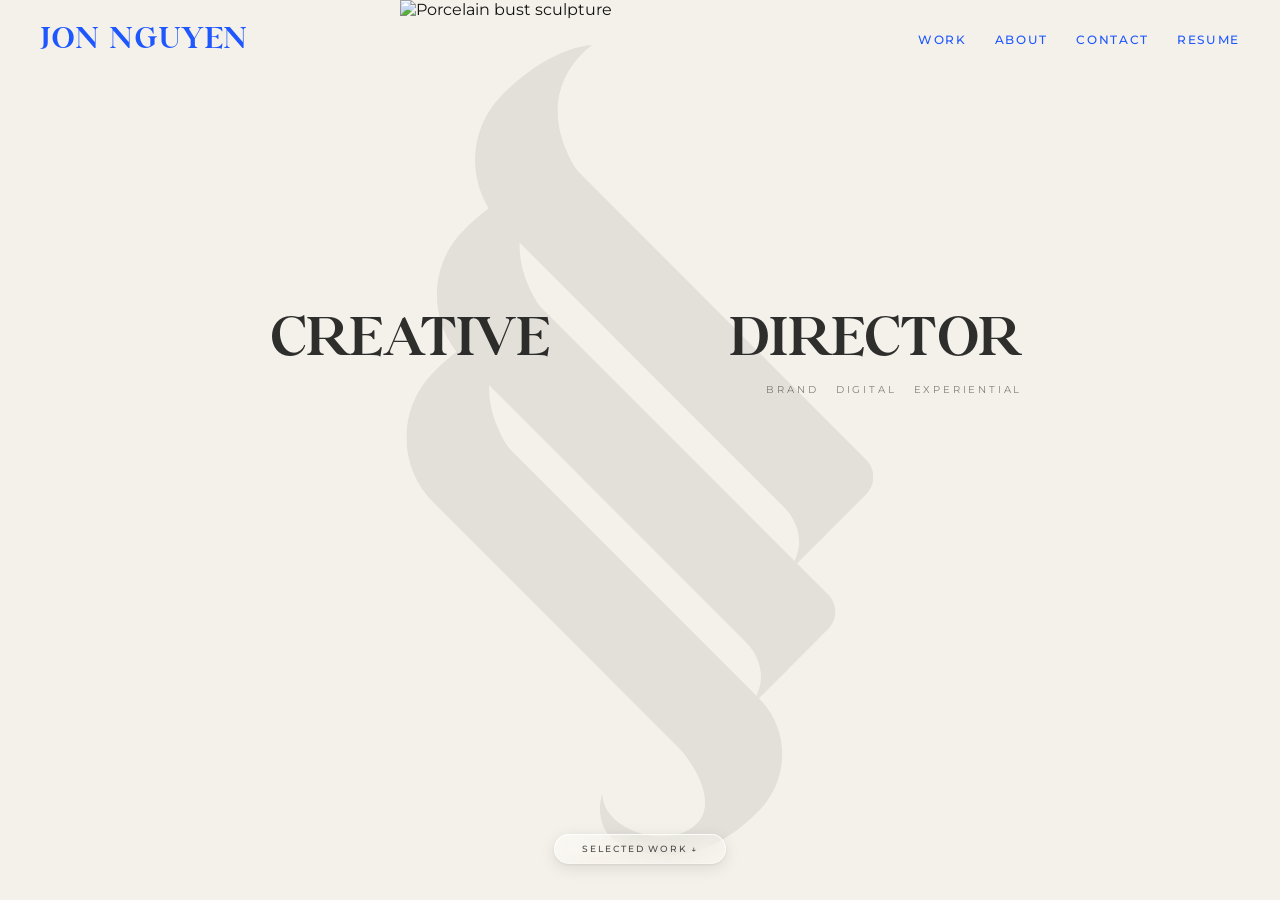
==== commit 29ad3a15: "Update index.html" ====
--- a/index.html
+++ b/index.html
@@ -55,10 +55,11 @@
     .hero-director-discipline { font-family: 'Montserrat', sans-serif; font-weight: 400; font-size: clamp(8px, 0.78vw, 12px); letter-spacing: 0.28em; text-transform: uppercase; color: rgba(18,18,18,0.5); margin-top: 12px; white-space: nowrap; }
     .rx-discipline { opacity: 0; animation: revealWord 1.2s cubic-bezier(0.4,0,0.2,1) 1.4s forwards; }
     @media (max-width: 900px) {
-      .hero-word-col { padding-top: calc(clamp(380px, 38vw, 480px) * 0.64); }
-      .hero-word-col.left { margin-right: clamp(-60px, -12vw, -140px); }
-      .hero-word-col.right { margin-left: clamp(-60px, -12vw, -140px); }
+      .hero-word-col { padding-top: calc(clamp(260px, 38vw, 480px) * 0.64); }
+      .hero-word-col.left { margin-right: clamp(-40px, -8vw, -100px); }
+      .hero-word-col.right { margin-left: clamp(-40px, -8vw, -100px); }
       .hero-word { font-size: clamp(22px, 4.2vw, 52px); }
+      .hero-bust { width: clamp(260px, 38vw, 480px); }
     }
     @media (max-width: 600px) {
       .hero-composition { flex-direction: column; align-items: center; justify-content: flex-start; overflow: visible; gap: 0; }
@@ -119,7 +120,7 @@
     .work-card-body { position: relative; z-index: 2; padding: 0 clamp(20px,2.5vw,36px) calc(clamp(20px,2.5vw,36px) + clamp(16px,1.4vw,22px) + 20px); }
     .work-card-num { font-family: 'Montserrat', sans-serif; font-size: clamp(9px,0.7vw,11px); letter-spacing: 0.32em; color: rgba(244,241,234,0.45); margin-bottom: 6px; }
     .work-card-cat { font-family: 'Montserrat', sans-serif; font-size: clamp(8px,0.65vw,10px); letter-spacing: 0.28em; text-transform: uppercase; color: rgba(244,241,234,0.55); margin-bottom: 10px; }
-    .work-card-title { font-family: 'Cinema Sunday', serif; font-weight: normal; font-size: clamp(20px,2.2vw,38px); line-height: 1.05; color: rgba(244,241,234,0.95); letter-spacing: 0.02em; white-space: nowrap; }
+    .work-card-title { font-family: 'Cinema Sunday', serif; font-weight: normal; font-size: clamp(20px,2.2vw,38px); line-height: 1.05; color: rgba(244,241,234,0.95); letter-spacing: 0.02em; white-space: normal; }
     .work-card-arrow { font-family: 'Montserrat', sans-serif; font-size: clamp(16px,1.4vw,22px); color: rgba(244,241,234,0.0); transition: color 0.4s ease, transform 0.4s ease; display: inline-block; position: absolute; bottom: clamp(20px,2.5vw,36px); left: clamp(20px,2.5vw,36px); z-index: 3; }
     .work-card:hover .work-card-bg { transform: scale(1.08); }
     .work-card:hover .work-card-arrow { color: rgba(244,241,234,0.8); transform: translateX(4px) translateY(-4px); }
@@ -484,6 +485,16 @@
     @media (max-width: 600px) {
       .cs-tricol { grid-template-columns: 1fr; gap: 12px; }
       .cs-tricol-cell { aspect-ratio: 9/16; }
+      /* Logo evolution — horizontal scroll on mobile */
+      .logo-evolution {
+        grid-template-columns: 140px auto 140px auto 140px;
+        overflow-x: auto;
+        -webkit-overflow-scrolling: touch;
+        scrollbar-width: none;
+        padding-bottom: 4px;
+      }
+      .logo-evolution::-webkit-scrollbar { display: none; }
+      .logo-evo-arrow { padding: 0 8px; font-size: 14px; }
     }
     @media (max-width: 600px) {
       .cs-bento { grid-template-columns: repeat(2, 1fr); grid-template-rows: repeat(5, clamp(120px,36vw,200px)); }
@@ -621,6 +632,11 @@
       html, body { height: auto !important; overflow-y: auto !important; overflow-x: hidden !important; }
       /* Lock scroll when nav is open — must beat the !important above */
       body.nav-open { overflow: hidden !important; }
+      /* When nav open: pull site-header above all panels/composited layers */
+      body.nav-open .site-header { z-index: 100000 !important; backdrop-filter: none !important; -webkit-backdrop-filter: none !important; }
+      /* Hide hero content so it can't bleed through the overlay */
+      body.nav-open .hero-composition,
+      body.nav-open .hero-scroll-cue { visibility: hidden; }
       .panel { position: relative !important; transform: none !important; height: auto !important; min-height: 100svh; will-change: auto !important; }
       .panel-moving { transition: none !important; }
       #panel-bw { display: none !important; }
@@ -890,6 +906,7 @@
     .logo-evolution {
       display: grid;
       grid-template-columns: 1fr auto 1fr auto 1fr;
+      overflow-x: auto;
       gap: 3px;
       width: calc(100% + clamp(64px,10vw,160px));
       margin-left: calc(-1 * clamp(32px,5vw,80px));
@@ -932,70 +949,9 @@
       color: rgba(18,18,18,0.2);
       padding-bottom: clamp(28px,3vw,44px);
     }
-  /* ─── PASSWORD GATE ─────────────────────────────────────── */
-  #pw-gate {
-    position: fixed; inset: 0; z-index: 99999;
-    background: rgb(18,18,18);
-    display: flex; align-items: center; justify-content: center;
-    transition: opacity 0.7s cubic-bezier(0.16,1,0.3,1);
-  }
-  #pw-gate.fade-out { opacity: 0; pointer-events: none; }
-  #pw-box { display: flex; flex-direction: column; align-items: center; gap: 40px; }
-  #pw-logo { width: clamp(60px,8vw,100px); height: auto; opacity: 0.9; }
-  #pw-input {
-    background: none; border: none; border-bottom: 1px solid rgba(244,241,234,0.15);
-    color: rgb(244,241,234); font-family: 'Montserrat', sans-serif;
-    font-size: 1.6rem; letter-spacing: 0.6em; text-indent: 0.6em;
-    text-align: center; width: 120px; padding: 10px 0;
-    outline: none; caret-color: transparent;
-  }
-  #pw-input::placeholder { color: rgba(244,241,234,0.15); letter-spacing: 0.5em; text-indent: 0.5em; }
-  #pw-error {
-    font-family: 'Montserrat', sans-serif; font-size: 0.6rem;
-    letter-spacing: 0.28em; text-transform: uppercase;
-    color: rgba(244,241,234,0.35); height: 14px; margin-top: -20px;
-    transition: opacity 0.3s;
-  }
   </style>
 </head>
 <body>
-
-  <!-- Password Gate -->
-  <div id="pw-gate">
-    <div id="pw-box">
-      <img id="pw-logo" src="assets/jn_logo.svg" alt="JN" />
-      <input id="pw-input" type="password" inputmode="numeric" maxlength="4" placeholder="· · · ·" autocomplete="off" autofocus />
-      <div id="pw-error"></div>
-    </div>
-  </div>
-  <script>
-    (function() {
-      var gate  = document.getElementById('pw-gate');
-      var input = document.getElementById('pw-input');
-      var error = document.getElementById('pw-error');
-      if (sessionStorage.getItem('jn_auth') === '1') { gate.style.display = 'none'; return; }
-      function unlock() {
-        sessionStorage.setItem('jn_auth', '1');
-        gate.classList.add('fade-out');
-        setTimeout(function() { gate.style.display = 'none'; }, 720);
-      }
-      function reject() {
-        error.textContent = 'incorrect';
-        input.value = '';
-        setTimeout(function() { error.textContent = ''; }, 1400);
-      }
-      input.addEventListener('input', function() {
-        if (input.value.length === 4) {
-          if (input.value === '4664') { unlock(); } else { reject(); }
-        }
-      });
-      input.addEventListener('keydown', function(e) {
-        if (e.key === 'Enter' && input.value.length > 0) {
-          if (input.value === '4664') { unlock(); } else { reject(); }
-        }
-      });
-    })();
-  </script>
 
   <header class="site-header" style="position:fixed;z-index:200;">
     <div class="nav-wrap">
@@ -1124,8 +1080,8 @@
         <span class="about-eyebrow">About</span>
         <h2 class="about-headline">Building brands<br>that mean something.</h2>
         <div class="about-bio">
-          <p>I'm Jon Nguyen, a Creative Director based in Salt Lake City. I build brand worlds: identities, digital experiences, and physical environments that hold together at every scale.</p>
-          <p>My work spans brand strategy, identity, web design, motion, 3D, videography, photography, and experiential production. I'm most useful when a brand needs everything built at once and built to last.</p>
+          <p>I'm Jon Nguyen, a Creative Director based in Salt Lake City. I build brand worlds, but I start from the inside out: personality, mission, and what the audience actually responds to. Industry is just context. The brand is the point.</p>
+          <p>That approach covers a lot of ground: strategy, identity, digital experiences, motion, 3D, photography, and experiential production. I'm most useful when a brand needs everything built at once and built to last.</p>
         </div>
         <a href="assets/jonnguyen_resume.pdf" target="_blank" rel="noopener" class="about-resume-link">Resume ↗</a>
       </div>
@@ -1278,21 +1234,24 @@
         el.innerHTML = '';
         nodes.forEach(function(node) {
           if (node.nodeType === 3) {
-            var text = node.textContent;
-            for (var i = 0; i < text.length; i++) {
-              if (text[i] === ' ') {
-                el.appendChild(document.createTextNode(' '));
-                continue;
+            var words = node.textContent.split(' ');
+            words.forEach(function(word, wi) {
+              if (wi > 0) el.appendChild(document.createTextNode(' '));
+              if (!word) return;
+              var wordWrap = document.createElement('span');
+              wordWrap.style.cssText = 'white-space:nowrap;display:inline;';
+              for (var i = 0; i < word.length; i++) {
+                var outer = document.createElement('span');
+                outer.style.cssText = 'overflow:hidden;display:inline-block;vertical-align:top;';
+                var inner = document.createElement('span');
+                inner.style.cssText = 'display:inline-block;';
+                inner.textContent = word[i];
+                outer.appendChild(inner);
+                wordWrap.appendChild(outer);
+                innerSpans.push(inner);
               }
-              var outer = document.createElement('span');
-              outer.style.cssText = 'overflow:hidden;display:inline-block;vertical-align:top;';
-              var inner = document.createElement('span');
-              inner.style.cssText = 'display:inline-block;';
-              inner.textContent = text[i];
-              outer.appendChild(inner);
-              el.appendChild(outer);
-              innerSpans.push(inner);
-            }
+              el.appendChild(wordWrap);
+            });
           } else if (node.nodeType === 1) {
             el.appendChild(node.cloneNode(true));
           }
@@ -2701,8 +2660,10 @@
       // Wire nav links on all screen sizes
       document.querySelectorAll('.nav a').forEach(function(a) {
         a.addEventListener('click', function(e) {
+          var href = a.getAttribute('href');
+          if (!href || href.charAt(0) !== '#') return; // external/file links — let browser handle normally
           e.preventDefault();
-          navTo(a.getAttribute('href').replace('#', ''));
+          navTo(href.replace('#', ''));
         });
       });
 
